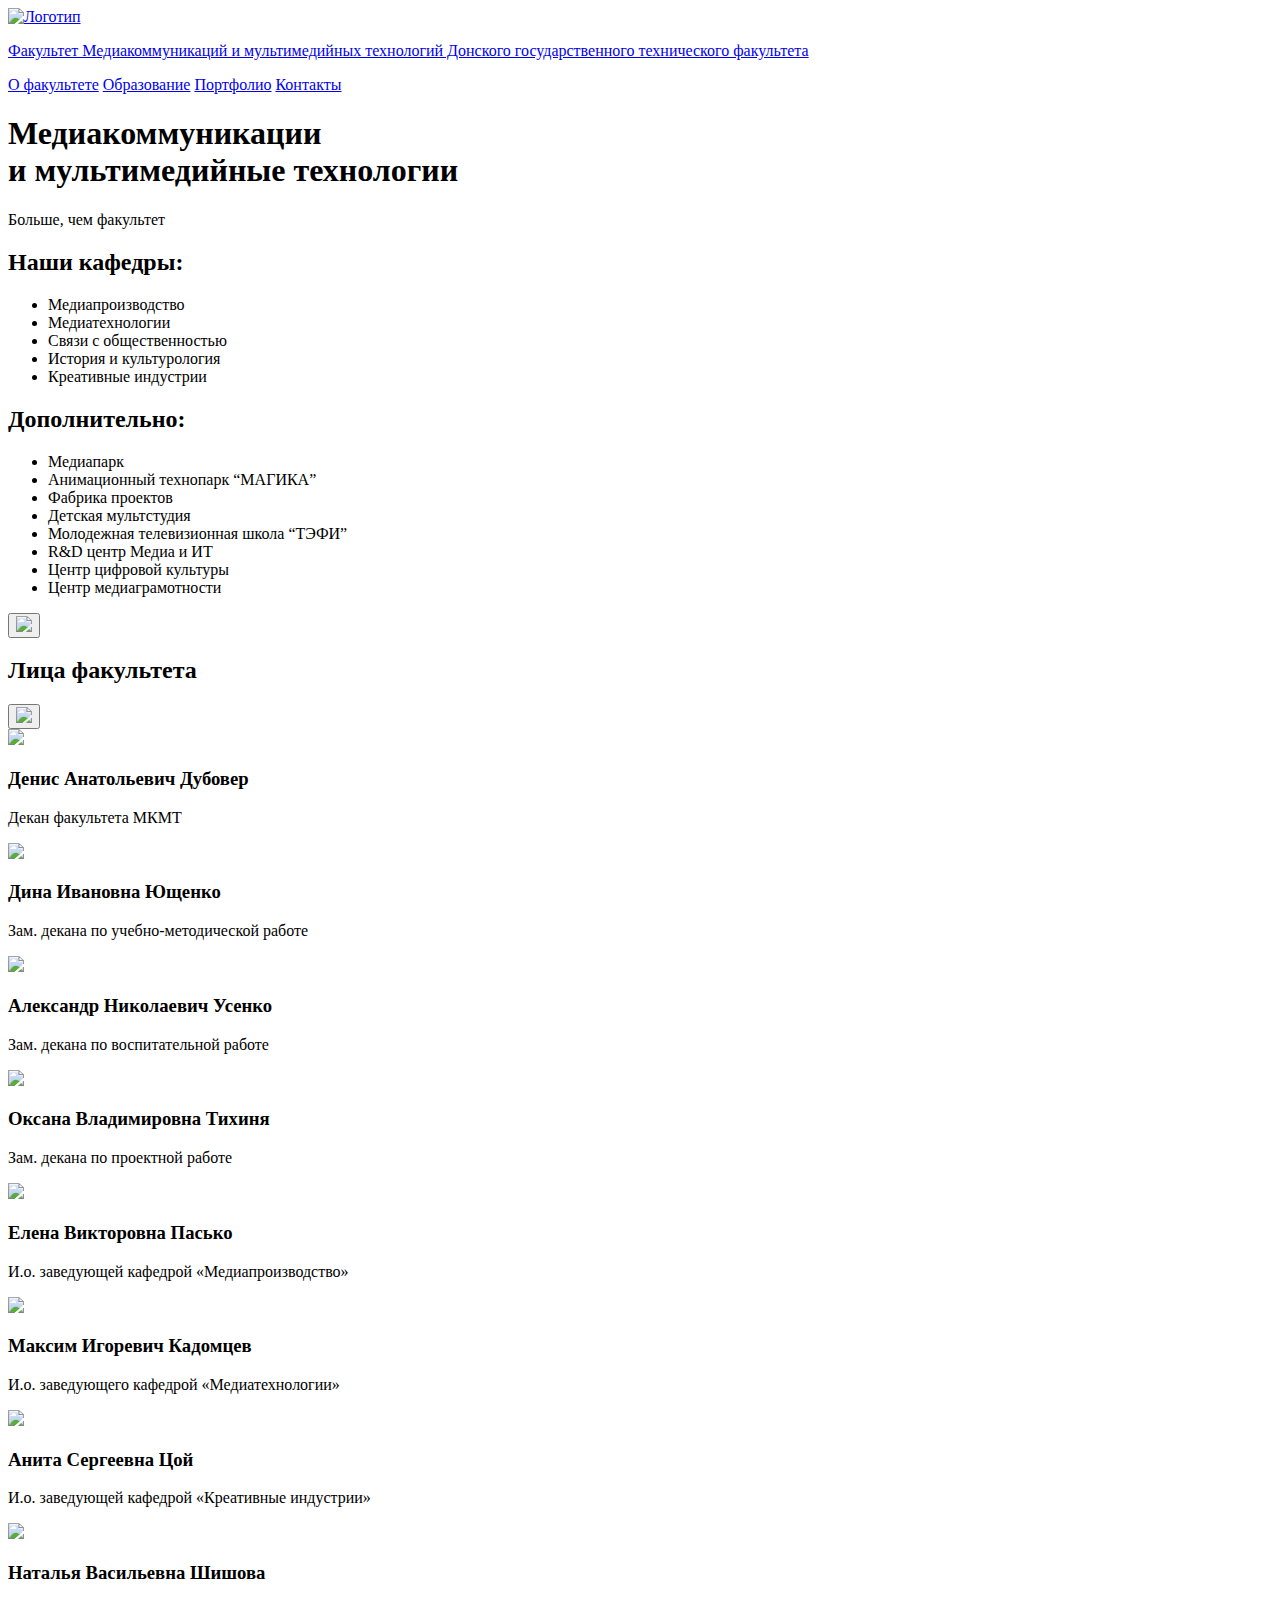
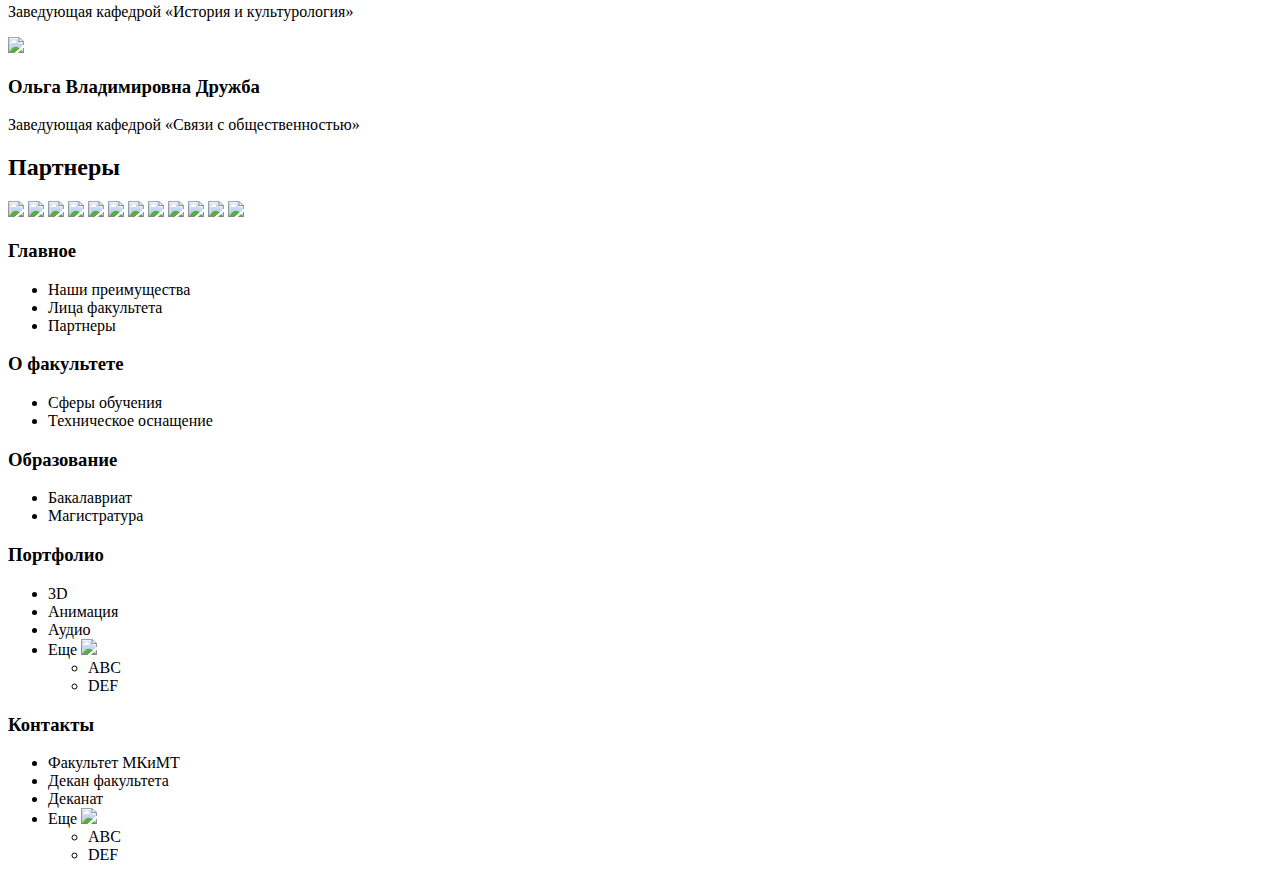
==== index.html @ a0d4c63a "Add files via upload" ====
<!DOCTYPE html>
<html lang="ru">

<head>
    <meta charset="UTF-8">
    <meta http-equiv="X-UA-Compatible" content="IE=edge">
    <meta name="viewport" content="width=device-width, initial-scale=1.0">
    <link rel="stylesheet" type="text/css" href="http://cdn.jsdelivr.net/npm/slick-carousel@1.8.1/slick/slick.css" />
    <link rel="stylesheet" href="./styles/styles.css" />
    <title>МКиМТ ДГТУ</title>
</head>

<body>
    <div class="wrapper">
        <header class="header">
            <div class="header_container">
                <a href="index.html">
                    <div class="header_name_and_logo">
                        <img class="logotype" src="./styles/images/Vector.svg" alt="Логотип" />
                        <p class="nameFaculty">Факультет Медиакоммуникаций
                            и мультимедийных технологий
                            Донского государственного
                            технического факультета
                        </p>
                    </div>
                </a>
                <div class="burger-menu">
                    <a href="" class="burger-menu_button">
                        <spun class="burger-menu_lines"></spun>
                    </a>
                    <nav class="burger-menu_nav">
                        <a href="faculty.html" class="burger-menu_link">О факультете</a>
                        <a href="#" class="burger-menu_link">Образование</a>
                        <a href="#" class="burger-menu_link">Портфолио</a>
                        <a href="contacts.html" class="burger-menu_link">Контакты</a>
                    </nav>
                    <div class="burger-menu_overlay"></div>
                </div>
            </div>
        </header>
        <div class="main">
            <div class="bigPresentation">
                <h1 class="bigPresentation_title _anim-items _anim-no_hide">Медиакоммуникации<br>
                    и мультимедийные технологии</h1>
                <p class="bigPresentation_smallText _anim-items _anim-no_hide">Больше, чем факультет</p>
            </div>
            <div class="main_blocks">
                <div class="main_block_one">
                    <h2 class="one_caption">Наши кафедры:</h2>
                    <div class="one_item">
                        <ul class="one_item_list">
                            <li>Медиапроизводство</li>
                            <li>Медиатехнологии</li>
                            <li>Связи с общественностью</li>
                            <li>История и культурология</li>
                            <li>Креативные индустрии</li>
                        </ul>
                    </div>
                </div>
                <div class="main_block_two">
                    <h2 class="two_caption">Дополнительно:</h2>
                    <div class="two_item">
                        <ul class="two_item_list">
                            <li>Медиапарк</li>
                            <li>Анимационный технопарк “МАГИКА”</li>
                            <li>Фабрика проектов</li>
                            <li>Детская мультстудия</li>
                            <li>Молодежная телевизионная школа “ТЭФИ”</li>
                            <li>R&D центр Медиа и ИТ</li>
                            <li>Центр цифровой культуры</li>
                            <li>Центр медиаграмотности</li>
                        </ul>
                    </div>
                </div>
            </div>
            <div class="carousel">
                <div class="carousel_preview">
                    <button class="carousel_left_btn"><img src="./styles/images/leftBTN.svg" /></button>
                    <h2 class="carousel_faces">Лица факультета</h2>
                    <button class="carousel_right_btn"><img src="./styles/images/rightBTN.svg" /></button>
                </div>
                <div class="slider">
                    <div class="slider_line">
                        <div class="card">
                            <img class="card_photo" src="./styles/images/mainPage/SampleUserIcon.png" />
                            <h3 class="card_name">Денис Анатольевич Дубовер</h3>
                            <p class="card_position">Декан факультета МКМТ</p>
                        </div>
                        <div class="card">
                            <img class="card_photo" src="./styles/images/mainPage/SampleUserIcon.png" />
                            <h3 class="card_name">Дина Ивановна Ющенко</h3>
                            <p class="card_position">Зам. декана по учебно-методической работе</p>
                        </div>
                        <div class="card">
                            <img class="card_photo" src="./styles/images/mainPage/SampleUserIcon.png" />
                            <h3 class="card_name">Александр Николаевич Усенко</h3>
                            <p class="card_position">Зам. декана по воспитательной работе </p>
                        </div>
                        <div class="card">
                            <img class="card_photo" src="./styles/images/mainPage/SampleUserIcon.png" />
                            <h3 class="card_name">Оксана Владимировна Тихиня</h3>
                            <p class="card_position">Зам. декана по проектной работе </p>
                        </div>
                        <div class="card">
                            <img class="card_photo" src="./styles/images/mainPage/SampleUserIcon.png" />
                            <h3 class="card_name">Елена Викторовна Пасько</h3>
                            <p class="card_position">И.о. заведующей кафедрой «Медиапроизводство»</p>
                        </div>
                        <div class="card">
                            <img class="card_photo" src="./styles/images/mainPage/SampleUserIcon.png" />
                            <h3 class="card_name">Максим Игоревич Кадомцев</h3>
                            <p class="card_position">И.о. заведующего кафедрой «Медиатехнологии»</p>
                        </div>
                        <div class="card">
                            <img class="card_photo" src="./styles/images/mainPage/SampleUserIcon.png" />
                            <h3 class="card_name">Анита Сергеевна Цой</h3>
                            <p class="card_position">И.о. заведующей кафедрой «Креативные индустрии»</p>
                        </div>
                        <div class="card">
                            <img class="card_photo" src="./styles/images/mainPage/SampleUserIcon.png" />
                            <h3 class="card_name">Наталья Васильевна Шишова</h3>
                            <p class="card_position">Заведующая кафедрой «История и культурология»</p>
                        </div>
                        <div class="card">
                            <img class="card_photo" src="./styles/images/mainPage/SampleUserIcon.png" />
                            <h3 class="card_name">Ольга Владимировна Дружба</h3>
                            <p class="card_position">Заведующая кафедрой «Связи с общественностью»</p>
                        </div>
                    </div>
                </div>
            </div>
            <h2 class="partners_title">Партнеры</h2>
            <div class="partners">
                <div class="partners_line">
                    <img class="partner_logo" src="./styles/images/partners/EuroMedia.png" />
                    <img class="partner_logo" src="./styles/images/partners/full-hp.png" />
                    <img class="partner_logo" src="./styles/images/partners/zuzex.png" />
                    <img class="partner_logo" src="./styles/images/partners/вшэ.png" />
                    <img class="partner_logo" src="./styles/images/partners/изд феникс.png" />
                    <img class="partner_logo" src="./styles/images/partners/газпром медиа.png" />
                    <img class="partner_logo" src="./styles/images/partners/Минкульт.png" />
                    <img class="partner_logo" src="./styles/images/partners/МинЦифрыЛого.png" />
                    <img class="partner_logo" src="./styles/images/partners/российская газета.png" />
                    <img class="partner_logo" src="./styles/images/partners/союзмультфильм.png" />
                    <img class="partner_logo" src="./styles/images/partners/филармония.png" />
                    <img class="partner_logo" src="./styles/images/partners/южныйрегионмедиа.png" />
                </div>
            </div>
            <footer class="footer">
                <div class="footer_main">
                    <h3 class="footer_header">Главное</h3>
                    <ul class="footer_main_sub">
                        <li><a>Наши преимущества</a></li>
                        <li><a>Лица факультета</a></li>
                        <li><a>Партнеры</a></li>
                    </ul>
                </div>
                <div class="footer_faculty">
                    <h3 class="footer_header">О факультете</h3>
                    <ul class="footer_faculty_sub">
                        <li><a>Сферы обучения</a></li>
                        <li><a>Техническое оснащение</a></li>
                    </ul>
                </div>
                <div class="footer_education">
                    <h3 class="footer_header">Образование</h3>
                    <ul class="footer_education_sub">
                        <li><a>Бакалавриат</a></li>
                        <li><a>Магистратура</a></li>
                    </ul>
                </div>
                <div class="footer_portfolio">
                    <h3 class="footer_header">Портфолио</h3>
                    <ul class="footer_portfolio_sub">
                        <li><a>3D</a></li>
                        <li><a>Анимация</a></li>
                        <li><a>Аудио</a></li>
                        <li class="footer_sub_more">Еще <img src="./styles/images/more_button.svg" />
                            <ul class="sub_more_more">
                                <li><a>ABC</a></li>
                                <li><a>DEF</a></li>
                            </ul>
                        </li>
                    </ul>
                </div>
                <div class="footer_contacts">
                    <h3 class="footer_header">Контакты</h3>
                    <ul class="footer_contacts_sub">
                        <li><a>Факультет МКиМТ</a></li>
                        <li><a>Декан факультета</a></li>
                        <li><a>Деканат</a></li>
                        <li class="footer_sub_more">Еще <img src="./styles/images/more_button.svg" />
                            <ul class="sub_more_more">
                                <li><a>ABC</a></li>
                                <li><a>DEF</a></li>
                            </ul>
                        </li>
                    </ul>
                </div>
            </footer>
        </div>
    </div>

    <script src="https://ajax.googleapis.com/ajax/libs/jquery/2.2.0/jquery.min.js"></script>
    <script type="text/javascript" src="http://cdn.jsdelivr.net/npm/slick-carousel@1.8.1/slick/slick.min.js"></script>
    <script src="/scripts/script.js"></script>
</body>

</html>
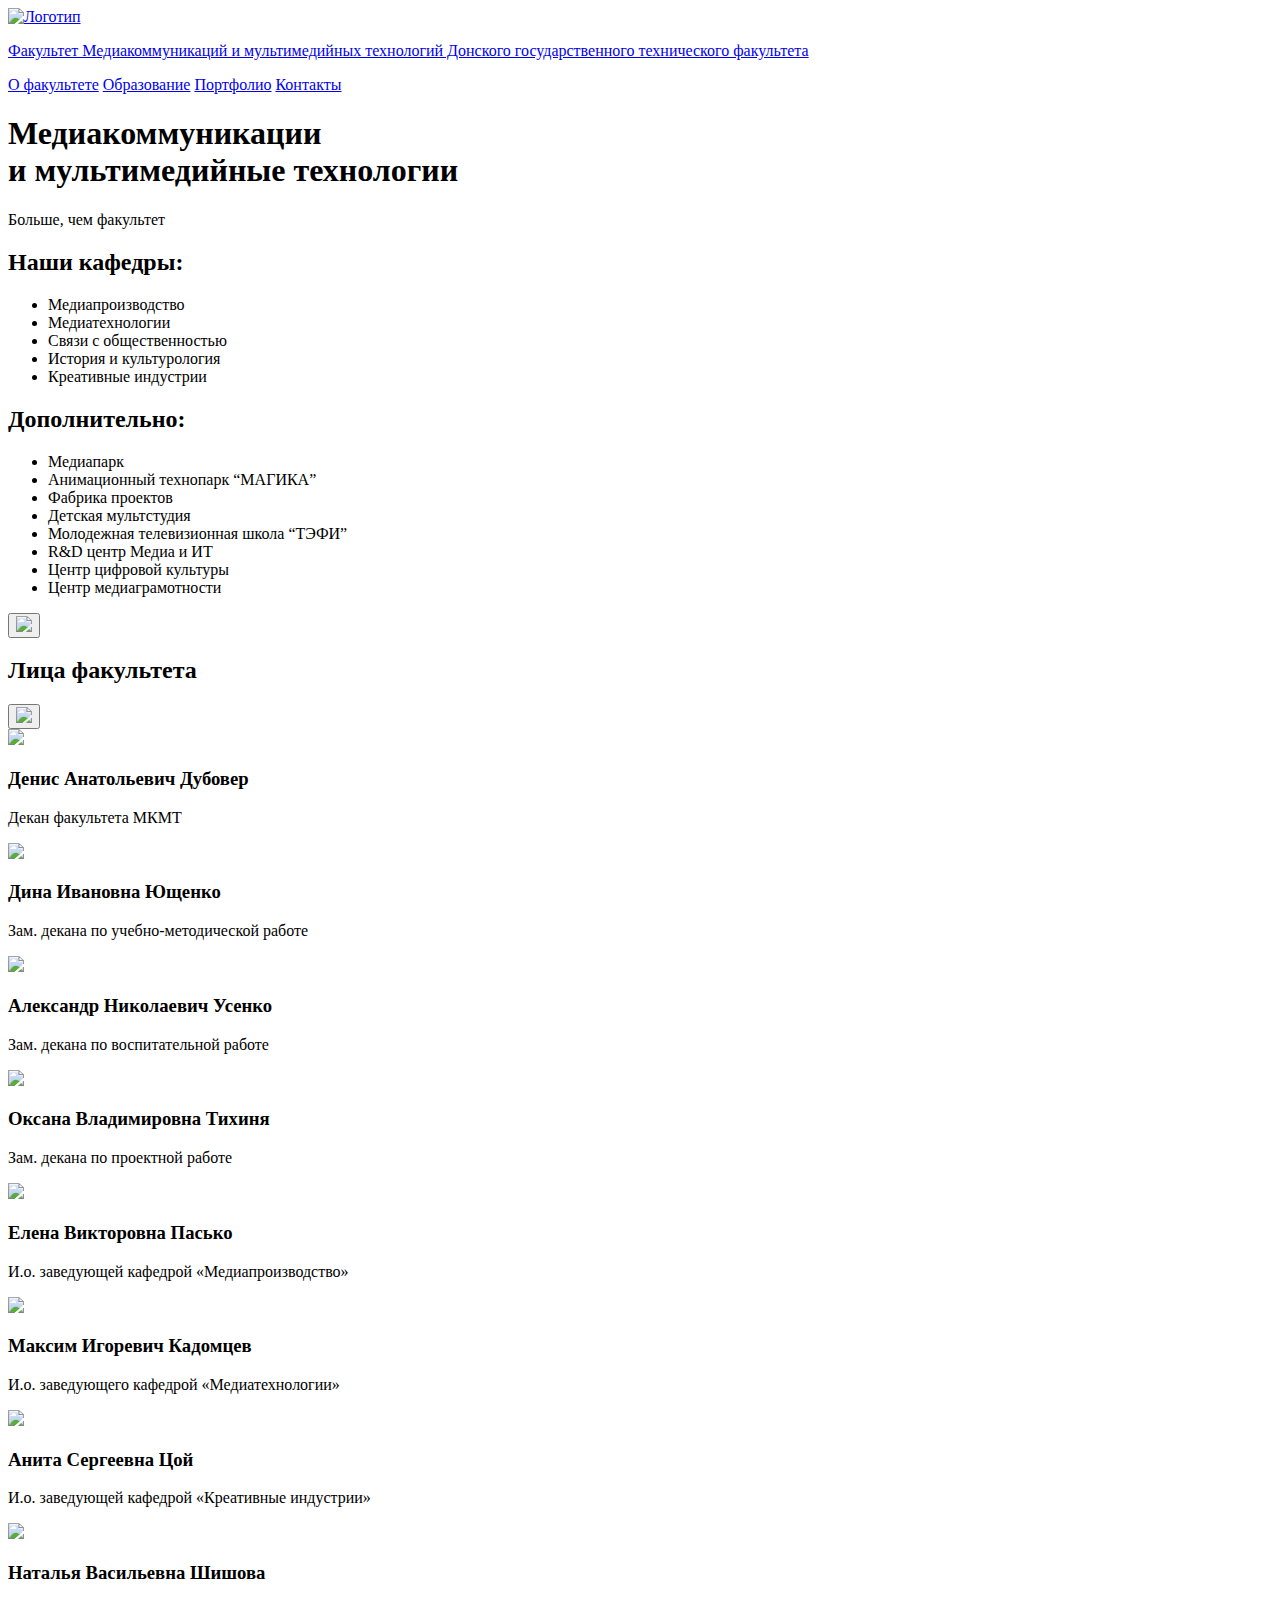
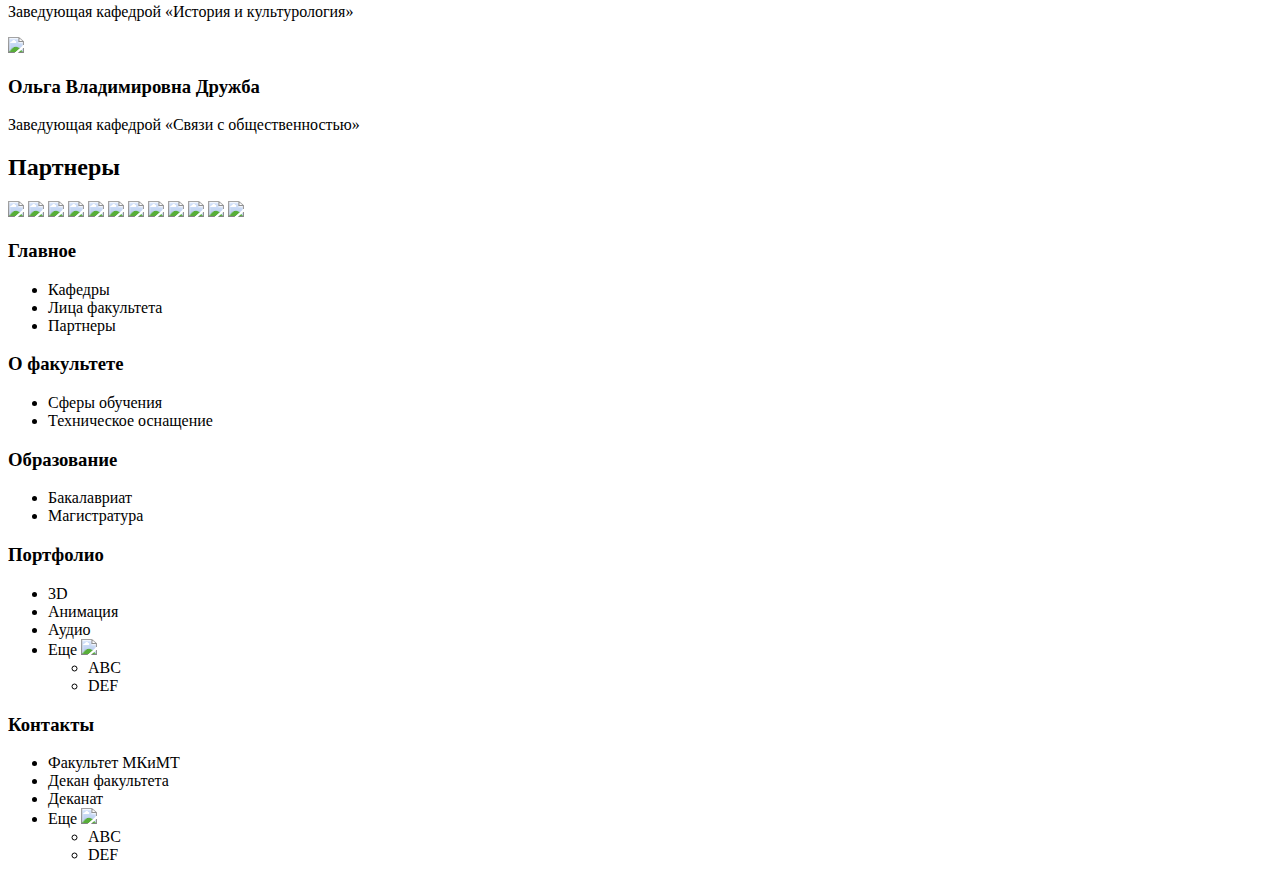
==== commit 62625225: "Add files via upload" ====
--- a/index.html
+++ b/index.html
@@ -150,7 +150,7 @@
                 <div class="footer_main">
                     <h3 class="footer_header">Главное</h3>
                     <ul class="footer_main_sub">
-                        <li><a>Наши преимущества</a></li>
+                        <li><a>Кафедры</a></li>
                         <li><a>Лица факультета</a></li>
                         <li><a>Партнеры</a></li>
                     </ul>
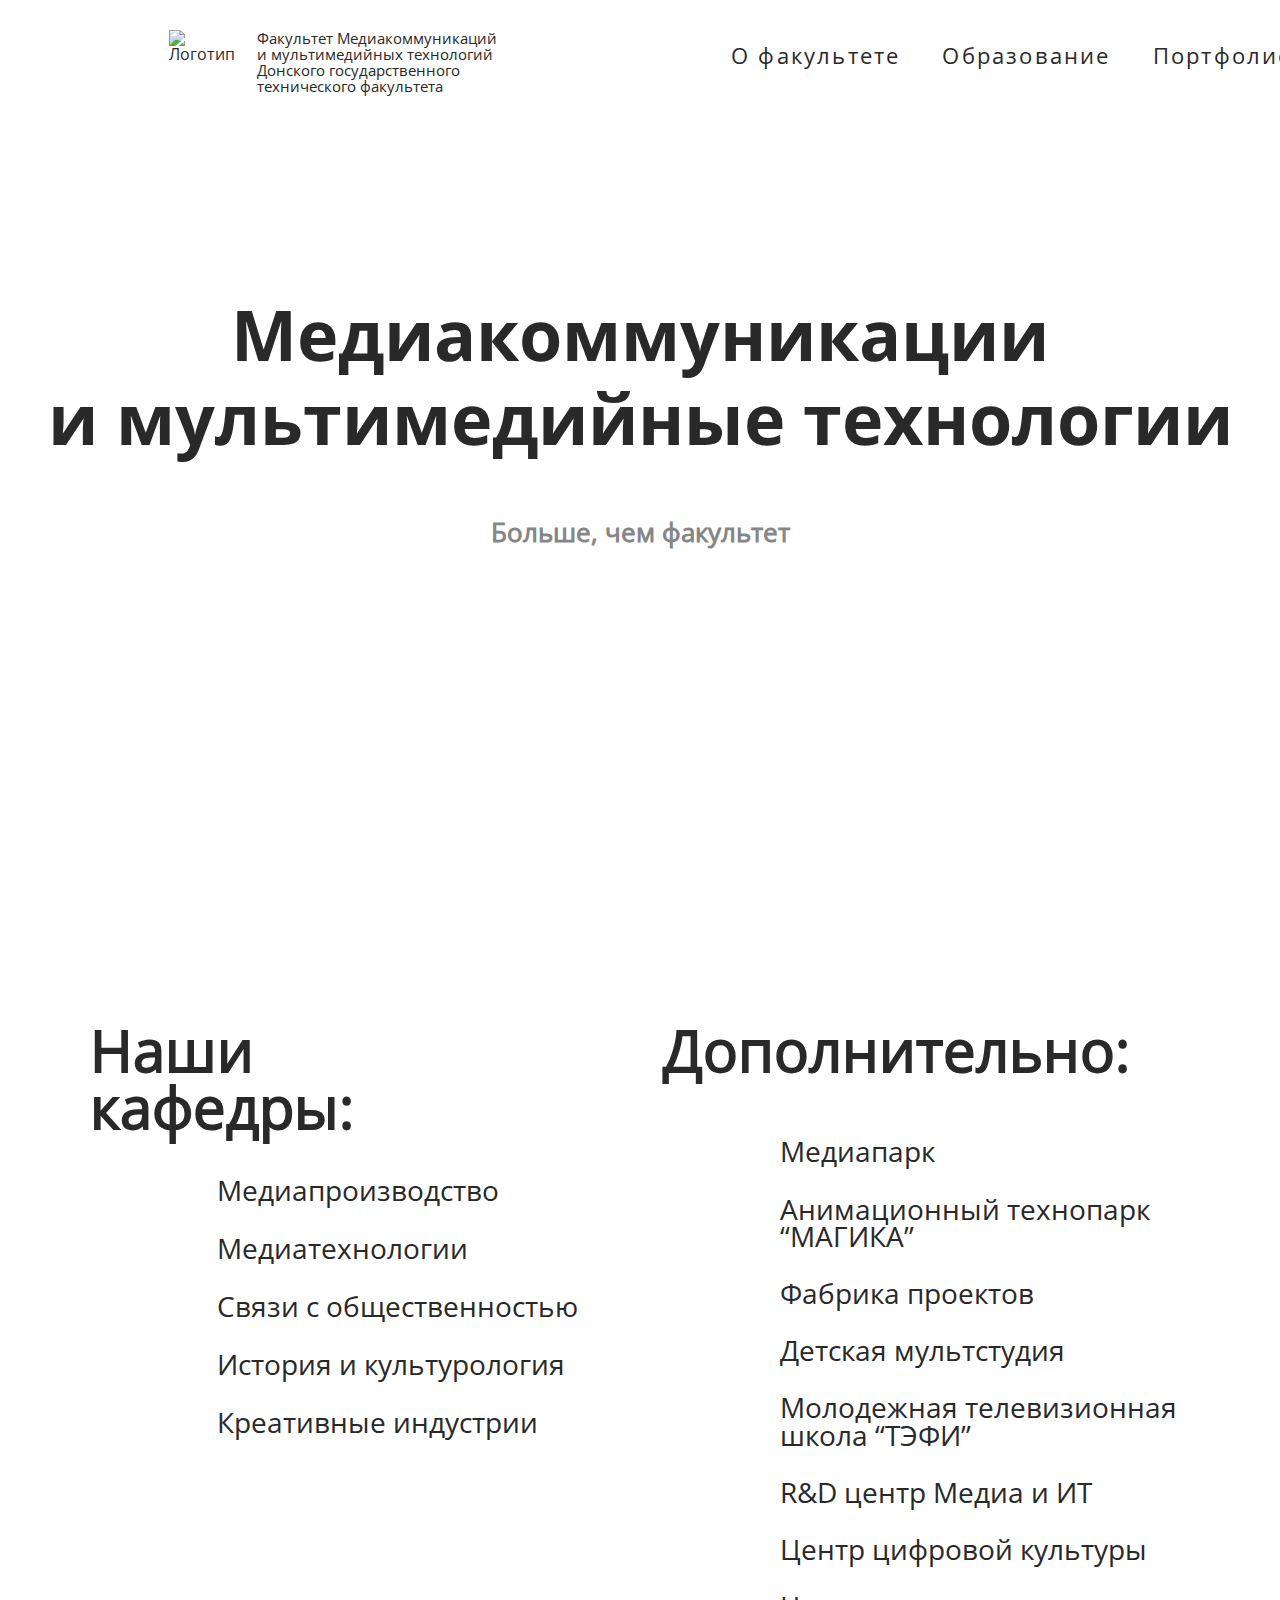
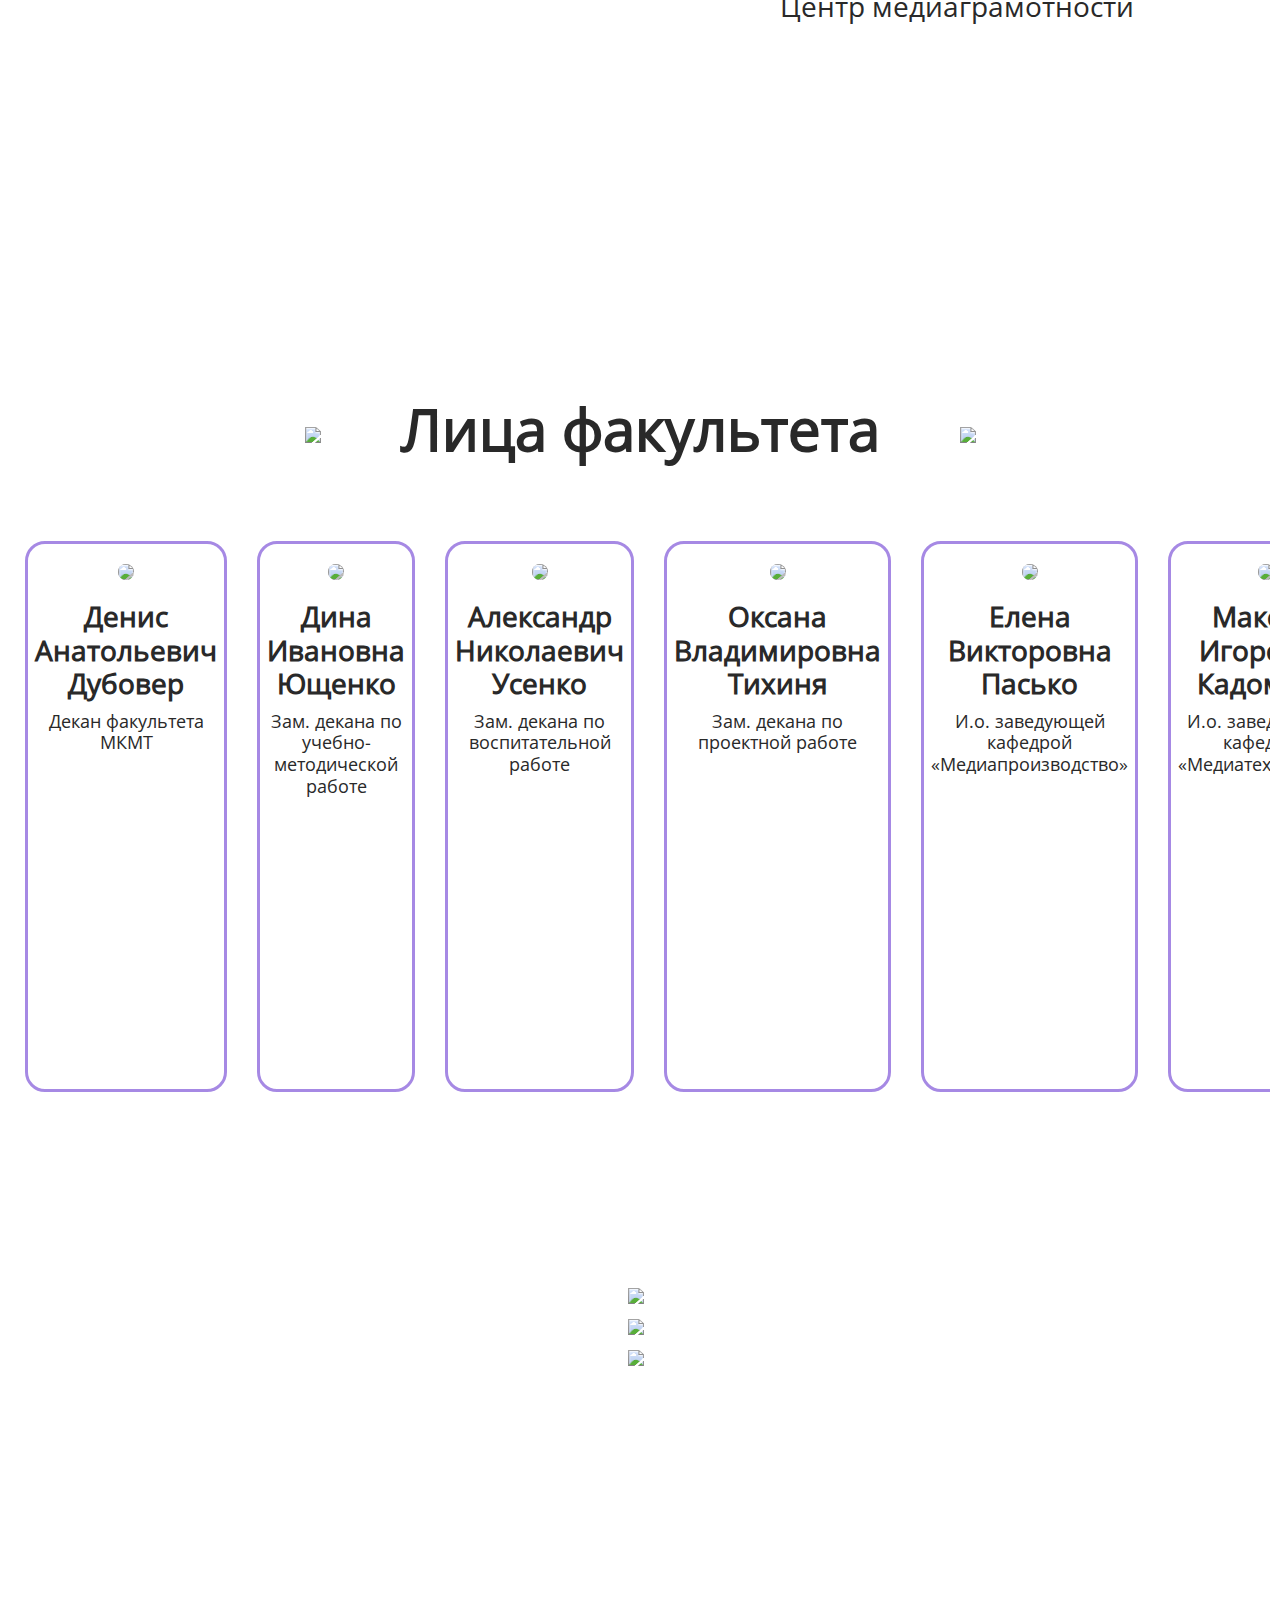
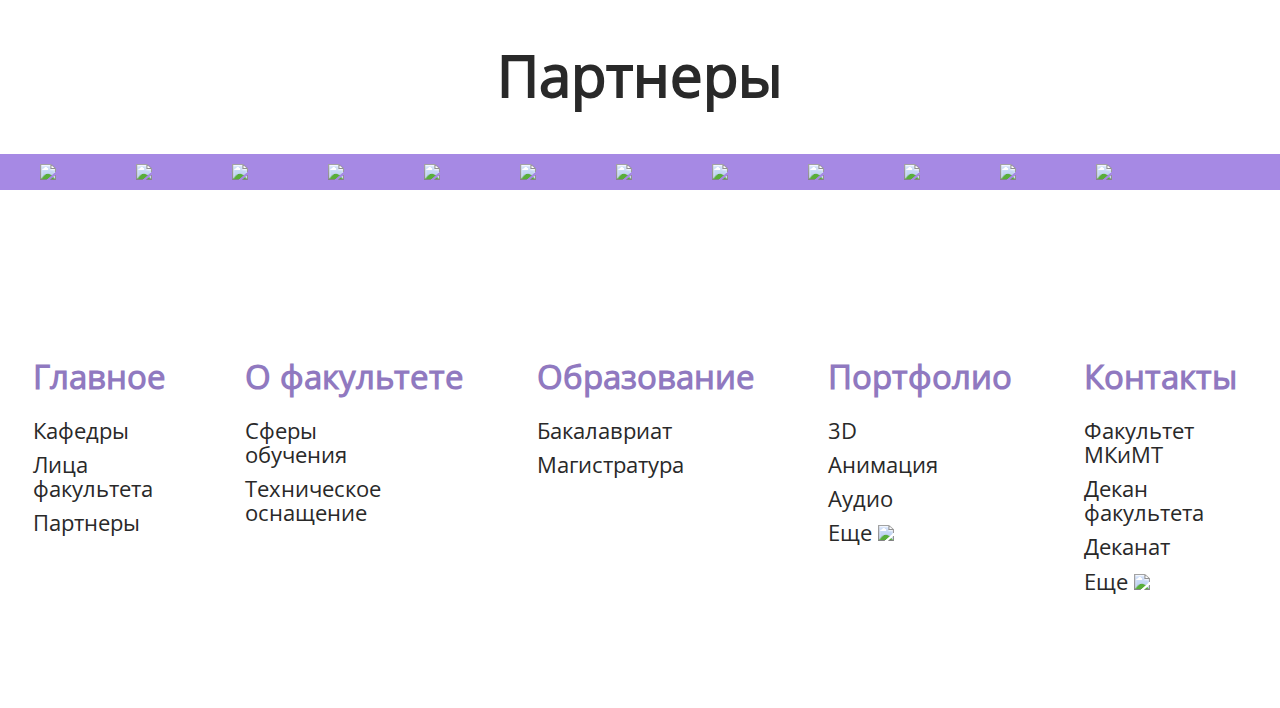
==== commit ec8d3402: "modal" ====
--- a/index.html
+++ b/index.html
@@ -6,6 +6,7 @@
     <meta http-equiv="X-UA-Compatible" content="IE=edge">
     <meta name="viewport" content="width=device-width, initial-scale=1.0">
     <link rel="stylesheet" type="text/css" href="http://cdn.jsdelivr.net/npm/slick-carousel@1.8.1/slick/slick.css" />
+    <link href="https://cdn.jsdelivr.net/npm/bootstrap@5.3.0-alpha1/dist/css/bootstrap.min.css" rel="stylesheet" integrity="sha384-GLhlTQ8iRABdZLl6O3oVMWSktQOp6b7In1Zl3/Jr59b6EGGoI1aFkw7cmDA6j6gD" crossorigin="anonymous">
     <link rel="stylesheet" href="./styles/styles.css" />
     <title>МКиМТ ДГТУ</title>
 </head>
@@ -65,7 +66,7 @@
                             <li>Анимационный технопарк “МАГИКА”</li>
                             <li>Фабрика проектов</li>
                             <li>Детская мультстудия</li>
-                            <li>Молодежная телевизионная школа “ТЭФИ”</li>
+                            <li class="two_item_list_too_long">Молодежная телевизионная школа “ТЭФИ”</li>
                             <li>R&D центр Медиа и ИТ</li>
                             <li>Центр цифровой культуры</li>
                             <li>Центр медиаграмотности</li>
@@ -73,60 +74,85 @@
                     </div>
                 </div>
             </div>
-            <div class="carousel">
-                <div class="carousel_preview">
-                    <button class="carousel_left_btn"><img src="./styles/images/leftBTN.svg" /></button>
-                    <h2 class="carousel_faces">Лица факультета</h2>
-                    <button class="carousel_right_btn"><img src="./styles/images/rightBTN.svg" /></button>
-                </div>
-                <div class="slider">
-                    <div class="slider_line">
-                        <div class="card">
-                            <img class="card_photo" src="./styles/images/mainPage/SampleUserIcon.png" />
-                            <h3 class="card_name">Денис Анатольевич Дубовер</h3>
-                            <p class="card_position">Декан факультета МКМТ</p>
+            <div class="carousel_preview">
+                <button class="carousel_left_btn arw-left arw"><img src="./styles/images/leftBTN.svg" /></button>
+                <h2 class="carousel_faces">Лица факультета</h2>
+                <button class="carousel_right_btn arw-right arw"><img src="./styles/images/rightBTN.svg" /></button>
+            </div>
+            <!-- <div class="crsl" style="display: flex;"> -->
+            <div class="slider">
+                <div class="slider_line crsl">
+                    <div class="card" data-bs-toggle="modal" data-bs-target="#contactInfoPopup" data-bs-name="Денис Анатольевич Дубовер" data-bs-room="Аудитория 2-807" data-bs-email="ddubover@donstu.ru" data-bs-phone="+7(863)273-87-95">
+                        <img class="card_photo" src="./styles/images/mainPage/SampleUserIcon.png" />
+                        <h3 class="card_name">Денис Анатольевич Дубовер</h3>
+                        <p class="card_position">Декан факультета МКМТ</p>
+                    </div>
+                    <div class="card" data-bs-toggle="modal" data-bs-target="#contactInfoPopup" data-bs-name="Дина Ивановна Ющенко" data-bs-room="Аудитория" data-bs-email="-" data-bs-phone="-">
+                        <img class="card_photo" src="./styles/images/mainPage/SampleUserIcon.png" />
+                        <h3 class="card_name">Дина Ивановна Ющенко</h3>
+                        <p class="card_position">Зам. декана по учебно-методической работе</p>
+                    </div>
+                    <div class="card" data-bs-toggle="modal" data-bs-target="#contactInfoPopup" data-bs-name="Александр Николаевич Усенко" data-bs-room="Аудитория" data-bs-email="-" data-bs-phone="-">
+                        <img class="card_photo" src="./styles/images/mainPage/SampleUserIcon.png" />
+                        <h3 class="card_name">Александр Николаевич Усенко</h3>
+                        <p class="card_position">Зам. декана по воспитательной работе </p>
+                    </div>
+                    <div class="card" data-bs-toggle="modal" data-bs-target="#contactInfoPopup" data-bs-name="Оксана Владимировна Тихиня" data-bs-room="Аудитория" data-bs-email="-" data-bs-phone="-">
+                        <img class="card_photo" src="./styles/images/mainPage/SampleUserIcon.png" />
+                        <h3 class="card_name">Оксана Владимировна Тихиня</h3>
+                        <p class="card_position">Зам. декана по проектной работе </p>
+                    </div>
+                    <div class="card" data-bs-toggle="modal" data-bs-target="#contactInfoPopup" data-bs-name="Елена Викторовна Пасько" data-bs-room="Аудитория" data-bs-email="-" data-bs-phone="-">
+                        <img class="card_photo" src="./styles/images/mainPage/SampleUserIcon.png" />
+                        <h3 class="card_name">Елена Викторовна Пасько</h3>
+                        <p class="card_position">И.о. заведующей кафедрой «Медиапроизводство»</p>
+                    </div>
+                    <div class="card" data-bs-toggle="modal" data-bs-target="#contactInfoPopup" data-bs-name="Максим Игоревич Кадомцев" data-bs-room="Аудитория" data-bs-email="-" data-bs-phone="-">
+                        <img class="card_photo" src="./styles/images/mainPage/SampleUserIcon.png" />
+                        <h3 class="card_name">Максим Игоревич Кадомцев</h3>
+                        <p class="card_position">И.о. заведующего кафедрой «Медиатехнологии»</p>
+                    </div>
+                    <div class="card" data-bs-toggle="modal" data-bs-target="#contactInfoPopup" data-bs-name="Анита Сергеевна Цой" data-bs-room="Аудитория" data-bs-email="-" data-bs-phone="-">
+                        <img class="card_photo" src="./styles/images/mainPage/SampleUserIcon.png" />
+                        <h3 class="card_name">Анита Сергеевна Цой</h3>
+                        <p class="card_position">И.о. заведующей кафедрой «Креативные индустрии»</p>
+                    </div>
+                    <div class="card" data-bs-toggle="modal" data-bs-target="#contactInfoPopup" data-bs-name="Наталья Васильевна Шишова" data-bs-room="Аудитория" data-bs-email="-" data-bs-phone="-">
+                        <img class="card_photo" src="./styles/images/mainPage/SampleUserIcon.png" />
+                        <h3 class="card_name">Наталья Васильевна Шишова</h3>
+                        <p class="card_position">Заведующая кафедрой «История и культурология»</p>
+                    </div>
+                    <div class="card" data-bs-toggle="modal" data-bs-target="#contactInfoPopup" data-bs-name="Ольга Владимировна Дружба" data-bs-room="Аудитория" data-bs-email="-" data-bs-phone="-">
+                        <img class="card_photo" src="./styles/images/mainPage/SampleUserIcon.png" />
+                        <h3 class="card_name">Ольга Владимировна Дружба</h3>
+                        <p class="card_position">Заведующая кафедрой «Связи с общественностью»</p>
+                    </div>
+                </div>
+            </div>
+            <div class="modal" id="contactInfoPopup" tabindex="-1" aria-labelledby="contactInfoPopupLabel" aria-hidden="true">
+                <div class="modal-dialog modal-dialog-centered">
+                <div class="modal-content">
+                    <div class="modal-header">
+                        <h1 class="modal-title fs-5" id="contactInfoPopupLabel"></h1>
+                        <button type="button" class="btn-close" data-bs-dismiss="modal" aria-label="Close"></button>
+                    </div>
+                    <div class="modal-body">
+                        <div class="cont_element">
+                            <img class="cont_icon" src="./styles/images/contactsPage/локация.svg">
+                            <a class="personInfoLink"id="contactInfoPopupRoom" href=""></a>
                         </div>
-                        <div class="card">
-                            <img class="card_photo" src="./styles/images/mainPage/SampleUserIcon.png" />
-                            <h3 class="card_name">Дина Ивановна Ющенко</h3>
-                            <p class="card_position">Зам. декана по учебно-методической работе</p>
+                        <div class="cont_element">
+                            <img class="cont_icon" src="./styles/images/contactsPage/email.svg">
+                            <a class="personInfoLink" id="contactInfoPopupEmail" href="mailto:ddubover@donstu.ru"></a>
                         </div>
-                        <div class="card">
-                            <img class="card_photo" src="./styles/images/mainPage/SampleUserIcon.png" />
-                            <h3 class="card_name">Александр Николаевич Усенко</h3>
-                            <p class="card_position">Зам. декана по воспитательной работе </p>
+                        <div class="cont_element">
+                            <img class="cont_icon" src="./styles/images/contactsPage/телефон.svg">
+                            <a class="personInfoLink" id="contactInfoPopupPhone"href="tel:+78632738795" ></a>
                         </div>
-                        <div class="card">
-                            <img class="card_photo" src="./styles/images/mainPage/SampleUserIcon.png" />
-                            <h3 class="card_name">Оксана Владимировна Тихиня</h3>
-                            <p class="card_position">Зам. декана по проектной работе </p>
-                        </div>
-                        <div class="card">
-                            <img class="card_photo" src="./styles/images/mainPage/SampleUserIcon.png" />
-                            <h3 class="card_name">Елена Викторовна Пасько</h3>
-                            <p class="card_position">И.о. заведующей кафедрой «Медиапроизводство»</p>
-                        </div>
-                        <div class="card">
-                            <img class="card_photo" src="./styles/images/mainPage/SampleUserIcon.png" />
-                            <h3 class="card_name">Максим Игоревич Кадомцев</h3>
-                            <p class="card_position">И.о. заведующего кафедрой «Медиатехнологии»</p>
-                        </div>
-                        <div class="card">
-                            <img class="card_photo" src="./styles/images/mainPage/SampleUserIcon.png" />
-                            <h3 class="card_name">Анита Сергеевна Цой</h3>
-                            <p class="card_position">И.о. заведующей кафедрой «Креативные индустрии»</p>
-                        </div>
-                        <div class="card">
-                            <img class="card_photo" src="./styles/images/mainPage/SampleUserIcon.png" />
-                            <h3 class="card_name">Наталья Васильевна Шишова</h3>
-                            <p class="card_position">Заведующая кафедрой «История и культурология»</p>
-                        </div>
-                        <div class="card">
-                            <img class="card_photo" src="./styles/images/mainPage/SampleUserIcon.png" />
-                            <h3 class="card_name">Ольга Владимировна Дружба</h3>
-                            <p class="card_position">Заведующая кафедрой «Связи с общественностью»</p>
-                        </div>
-                    </div>
+                        
+                        
+                    </div>
+                </div>
                 </div>
             </div>
             <h2 class="partners_title">Партнеры</h2>
@@ -203,7 +229,8 @@
 
     <script src="https://ajax.googleapis.com/ajax/libs/jquery/2.2.0/jquery.min.js"></script>
     <script type="text/javascript" src="http://cdn.jsdelivr.net/npm/slick-carousel@1.8.1/slick/slick.min.js"></script>
-    <script src="/scripts/script.js"></script>
+    <script src="https://cdn.jsdelivr.net/npm/bootstrap@5.3.0-alpha1/dist/js/bootstrap.bundle.min.js" integrity="sha384-w76AqPfDkMBDXo30jS1Sgez6pr3x5MlQ1ZAGC+nuZB+EYdgRZgiwxhTBTkF7CXvN" crossorigin="anonymous"></script>
+    <script src="./scripts/script.js"></script>
 </body>
 
-</html>+</html>
--- a/styles/styles.css
+++ b/styles/styles.css
@@ -0,0 +1,1190 @@
+/*Обнуление стилей*/
+*,
+*::before,
+*::after {
+    margin: 0;
+    padding: 0;
+    border: 0;
+    box-sizing: 0;
+    list-style: none;
+}
+
+a {
+    text-decoration: none;
+    color: #292929;
+}
+
+html,
+body {
+    height: 100%;
+    line-height: 1;
+    font-family: "OpenSans";
+    color: #292929;
+}
+
+.wrapper {
+    min-height: 100%;
+    background-image: url("./images/fon.svg");
+}
+.modal-body{
+    display: flex;
+    flex-direction: column;
+    gap: 15px;
+    justify-content: center;
+}
+.header {
+    top: 0;
+    left: 0;
+    width: 100%;
+}
+.personInfoLink{
+    text-align: center;
+    font-weight: 500;
+}
+
+.burger-menu {
+    display: flex;
+    flex-wrap: wrap;
+    align-content: center;
+}
+.modal-title{
+    text-align: center;
+    font-weight: 700;
+    padding-left: 20%;
+}
+.cont_icon{
+    width: 17px;
+    margin-right: 7px;
+}
+.cont_element{
+    display: flex;
+    justify-content: center;
+}
+/*Стилизация*/
+.header_container {
+    display: flex;
+}
+
+.header_name_and_logo {
+    display: flex;
+}
+
+.bigPresentation_title {
+    transform: translate(0px, 130%);
+    opacity: 0;
+    transition: all 1s ease 0s;
+
+    font-family: "OpenSansBold";
+    text-align: center;
+}
+
+.bigPresentation_title._active {
+    transform: translate(0px, 0px);
+    opacity: 1;
+}
+
+.bigPresentation_smallText {
+    transform: translate(0px, 130%);
+    opacity: 0;
+    transition: all 1s ease 0s;
+
+    color: #868686;
+    text-align: center;
+}
+
+.card_photo{
+    margin: 15px auto;
+}
+
+.bigPresentation_smallText._active {
+    transform: translate(0px, 0px);
+    opacity: 1;
+    transition: all 1s ease 0.5s;
+}
+
+.one_item_list li {
+    list-style-image: url("./images/listTriangle.svg");
+}
+
+.two_item_list li {
+    list-style-image: url("./images/listTriangle.svg");
+}
+
+.carousel_preview {
+    display: flex;
+    justify-content: center;
+}
+
+.carousel_left_btn,
+.carousel_right_btn {
+    background-color: #fff;
+}
+
+.card {
+    background-color: #fff;
+    min-height: 360px;
+}
+
+.slider {
+    overflow: hidden;
+}
+
+.slider_line {
+    display: flex;
+    transition: all ease 1s;
+}
+
+.partners {
+    background-color: #A689E4;
+}
+
+.partners_line {
+    display: flex;
+    overflow: hidden;
+}
+
+.footer_header {
+    color: #9079C0;
+}
+
+.sub_more_more {
+    display: none;
+    position: absolute;
+    top: 100%;
+}
+
+.footer_sub_more {
+    position: relative;
+    margin-bottom: 50px;
+}
+
+.sub_more_more {
+    display: none;
+    position: absolute;
+    background-color: #f7d1ff;
+    min-width: 100px;
+    z-index: 1;
+}
+
+.footer_sub_more:hover .sub_more_more {
+    display: block;
+    border-radius: 5px;
+}
+
+.sub_more_more li a {
+    padding-left: 10px;
+    padding-top: 8px;
+}
+
+@media(min-width: 451px) and (max-width: 900px) {
+    .nameFaculty {
+        max-width: 80%;
+        font-size: 16px;
+        line-height: 1.2em;
+    }
+
+    .header_name_and_logo {
+        margin-top: 20px;
+        margin-left: 25px;
+        gap: 15px;
+        align-items: center;
+    }
+
+    .logotype {
+        max-width: 70px;
+    }
+
+    .bigPresentation {
+        min-height: 500px;
+        display: flex;
+        flex-direction: column;
+        margin-top: 150px;
+    }
+
+    .bigPresentation_title {
+        font-size: 45px;
+        margin-bottom: 30px;
+        line-height: 1.4em;
+    }
+
+    .bigPresentation_smallText {
+        font-size: 20px;
+    }
+
+    .main_blocks {
+        display: flex;
+        justify-content: space-evenly;
+    }
+
+    .main_block_one {
+        display: flex;
+        flex-direction: column;
+        background-image: url(./images/mainPage/5.svg);
+        background-size: 70%;
+        background-repeat: no-repeat;
+        gap: 20px;
+    }
+
+    .one_caption {
+        padding-bottom: 20px;
+        font-size: 30px;
+    }
+
+    .one_item {
+        min-height: 200px;
+        margin-left: 70px;
+    }
+
+    .one_item_list li {
+        padding-bottom: 17px;
+    }
+
+    .main_block_two {
+        display: flex;
+        flex-direction: column;
+        background-image: url(./images/mainPage/8.svg);
+        background-size: 75%;
+        background-repeat: no-repeat;
+        gap: 20px;
+    }
+
+    .two_caption {
+        padding-bottom: 20px;
+        font-size: 30px;
+    }
+
+    .two_item {
+        min-height: 200px;
+        margin-left: 70px;
+    }
+
+    .two_item_list li {
+        padding-bottom: 15px;
+        line-height: 1.7rem;
+        max-width: 250px;
+    }
+
+    .carousel_left_btn img,
+    .carousel_right_btn img {
+        max-width: 70%;
+    }
+
+    .carousel_faces {
+        padding-top: 5px;
+        margin-right: 20px;
+        margin-left: 20px;
+        font-size: 30px;
+    }
+
+    .carousel_preview {
+        margin-top: 120px;
+        margin-bottom: 30px;
+    }
+
+    .slider {
+        margin: 0 10px 180px 10px;
+    }
+
+    .card {
+        max-width: 100%;
+        display: flex;
+        flex-direction: column;
+        align-items: center;
+        border: 3px solid #A689E4;
+        border-radius: 9px;
+        margin: 20px;
+        min-height: 433px;
+    }
+
+    .card_photo {
+        max-width: 90%;
+        background-color: #bbbaba;
+        /* margin-top: 15px;
+        margin-bottom: 15px; */
+        border-radius: 8px;
+    }
+
+    .card_name,
+    .card_position {
+        margin: 0 7px 10px 7px;
+        text-align: center;
+    }
+
+    .card_name {
+        font-size: 22px;
+    }
+
+    .card_position {
+        font-size: 15px;
+        color: #292929;
+    }
+
+    .partner_logo {
+        margin: 10px 30px;
+    }
+
+    .partners_title {
+        text-align: center;
+        font-size: 30px;
+        margin: 120px 0 30px 0;
+    }
+
+    .footer {
+        margin-top: 170px;
+        display: flex;
+        flex-wrap: wrap;
+        justify-content: flex-start;
+        gap: 50px;
+        padding: 0 10px;
+    }
+
+    .footer_main_sub,
+    .footer_faculty_sub,
+    .footer_education_sub,
+    .footer_portfolio_sub,
+    .footer_contacts_sub {
+        font-size: 17px;
+        padding: 10px 0 10px 0;
+        max-width: 150px;
+        line-height: 1.1em;
+    }
+
+    .footer_main_sub,
+    .footer_faculty_sub {
+        padding-bottom: 10px 0;
+    }
+
+    .footer_main_sub li,
+    .footer_faculty_sub li,
+    .footer_education_sub li,
+    .footer_portfolio_sub li,
+    .footer_contacts_sub li {
+        padding: 5px 0;
+    }
+
+    .footer_portfolio_sub li button {
+        padding-top: 10px;
+    }
+
+    .footer_header {
+        margin-right: 10px;
+        font-size: 22px;
+    }
+}
+
+@media(max-width: 450px) {
+    .nameFaculty {
+        max-width: 80%;
+        font-size: 12px;
+        text-align: center;
+    }
+
+    .header_name_and_logo {
+        margin-top: 10px;
+        margin-left: 10px;
+        flex-direction: column;
+        align-items: center;
+        gap: 10px;
+    }
+
+    .logotype {
+        max-width: 40px;
+    }
+
+    .bigPresentation {
+        min-height: 300px;
+        display: flex;
+        flex-direction: column;
+        margin-top: 60px;
+    }
+
+    .bigPresentation_title {
+        font-size: 26px;
+        margin-left: 10px;
+        margin-bottom: 18px;
+        line-height: 1.1em;
+    }
+
+    .bigPresentation_smallText {
+        font-size: 15px;
+    }
+
+    .main_block_one {
+        display: flex;
+        flex-direction: column;
+        align-items: center;
+        background-image: url(./images/mainPage/5.svg);
+        background-size: 40%;
+        background-repeat: no-repeat;
+        gap: 20px;
+        margin-bottom: 50px;
+    }
+
+    .one_caption {
+        padding-top: 20px;
+        margin-right: 80px;
+    }
+
+    .one_item {
+        min-height: 200px;
+    }
+
+    .one_item_list li {
+        padding-bottom: 15px;
+    }
+
+    .main_block_two {
+        display: flex;
+        flex-direction: column;
+        align-items: center;
+        background-image: url(./images/mainPage/8.svg);
+        background-size: 60%;
+        background-repeat: no-repeat;
+        gap: 20px;
+        margin-bottom: 50px;
+    }
+
+    .two_caption {
+        padding-top: 20px;
+        margin-right: 80px;
+    }
+
+    .two_item {
+        min-height: 200px;
+        margin-left: 50px;
+    }
+
+    .two_item_list li {
+        padding-bottom: 15px;
+        line-height: 1.2rem;
+    }
+
+    .carousel_left_btn img,
+    .carousel_right_btn img {
+        max-width: 70%;
+    }
+
+    .carousel_faces {
+        padding-top: 5px;
+        margin-right: 20px;
+        margin-left: 20px;
+        font-size: 23px;
+    }
+
+    .carousel_preview {
+        margin-top: 100px
+    }
+
+    .slider {
+        margin-left: 10px;
+        margin-right: 10px
+    }
+
+    .card {
+        max-width: 100%;
+        display: flex;
+        flex-direction: column;
+        align-items: center;
+        border: 3px solid #A689E4;
+        border-radius: 7px;
+        margin: 20px;
+    }
+
+    .card_photo {
+        max-width: 90%;
+        background-color: #bbbaba;
+        margin: 10 auto 15 auto;
+        /* margin-top: 10px;
+        margin-bottom: 15px; */
+        border-radius: 6px;
+    }
+
+    .card_name,
+    .card_position {
+        margin: 0 7px 10px 7px;
+        text-align: center;
+    }
+    .card_position {
+        font-size: 14px;
+    }
+
+    .partner_logo {
+        margin: 10px 20px;
+    }
+
+    .partners_title {
+        text-align: center;
+        margin: 120px 0 30px 0;
+    }
+
+    .footer {
+        margin-top: 100px;
+        display: flex;
+        flex-wrap: wrap;
+        justify-content: space-between;
+        padding: 0 10px;
+    }
+
+    .footer_main_sub,
+    .footer_faculty_sub,
+    .footer_education_sub,
+    .footer_portfolio_sub,
+    .footer_contacts_sub {
+        font-size: 15px;
+        padding: 10px 0 15px 0;
+    }
+
+    .footer_main_sub,
+    .footer_faculty_sub {
+        padding-bottom: 10px 0;
+    }
+
+    .footer_portfolio {
+        padding-right: 70px;
+    }
+
+    .footer_main_sub li,
+    .footer_faculty_sub li,
+    .footer_education_sub li,
+    .footer_portfolio_sub li,
+    .footer_contacts_sub li {
+        padding: 5px 0;
+    }
+
+    .footer_portfolio_sub li button {
+        padding-top: 10px;
+    }
+
+    .footer_header {
+        margin-right: 10px;
+    }
+
+}
+
+@media(max-width: 900px) {
+
+    /*МЕНЮ ДЛЯ ТЕЛЕФОНОВ*/
+    .burger-menu_button {
+        position: fixed;
+        top: 20px;
+        right: 20px;
+        z-index: 30;
+        width: 50px;
+        height: 50px;
+        border-radius: 50%;
+        background-color: rgba(255, 255, 255, 0.7);
+        -webkit-transition: 0.4s;
+        -moz-transition: 0.4s;
+        -o-transition: 0.4s;
+        transition: 0.4s;
+    }
+
+    .burger-menu_button:hover .burger-menu_lines {
+        filter: brightness(0.7);
+    }
+
+    .burger-menu_button:hover {
+        background-color: rgba(255, 255, 255, 0.7);
+    }
+
+    .burger-menu_lines::before,
+    .burger-menu_lines::after,
+    .burger-menu_lines {
+        position: absolute;
+        width: 30px;
+        height: 3px;
+        background-color: #A081E2;
+        -webkit-transition: 0.4s;
+        -moz-transition: 0.4s;
+        -o-transition: 0.4s;
+        transition: 0.4s;
+    }
+
+    .burger-menu_lines {
+        top: 50%;
+        left: 50%;
+        transform: translate(-50%, -50%);
+    }
+
+    .burger-menu_lines::before {
+        content: '';
+        top: -12px;
+    }
+
+    .burger-menu_lines::after {
+        content: '';
+        top: 12px;
+    }
+
+
+    .burger-menu_active .burger-menu_lines {
+        background-color: transparent;
+    }
+
+    .burger-menu_active .burger-menu_lines::before {
+        top: 0;
+        transform: rotate(45deg);
+    }
+
+    .burger-menu_active .burger-menu_lines::after {
+        top: 0;
+        transform: rotate(-45deg);
+    }
+
+    .burger-menu_nav {
+        padding-top: 120px;
+        position: fixed;
+        top: 0;
+        z-index: 20;
+        display: flex;
+        flex-flow: column;
+        height: 100%;
+        background-color: #dabbfd;
+        overflow-y: auto;
+        right: -100%;
+        -webkit-transition: 0.8s;
+        -moz-transition: 0.8s;
+        -o-transition: 0.8s;
+        transition: 0.8s;
+    }
+
+    .burger-menu_active .burger-menu_nav {
+        right: 0;
+        -webkit-transition: 0.4s;
+        -moz-transition: 0.4s;
+        -o-transition: 0.4s;
+        transition: 0.4s;
+    }
+
+    .burger-menu_link {
+        padding: 18px 35px;
+        font-size: 18px;
+        text-decoration: none;
+        text-transform: uppercase;
+        letter-spacing: 5px;
+        font-weight: 400;
+        color: #80135f;
+        border-bottom: 2px solid #fff;
+    }
+
+    .burger-menu_link:first-child {
+        border-top: 2px solid #fff;
+    }
+
+    .burger-menu_link:hover {
+        filter: brightness(0.9);
+    }
+
+    .burger-menu_overlay {
+        display: none;
+        position: fixed;
+        top: 0;
+        left: 0;
+        width: 100vw;
+        height: 100vh;
+        z-index: 10;
+    }
+
+    .burger-menu_active .burger-menu_overlay {
+        display: block;
+        background-color: rgba(0, 0, 0, 0.6);
+    }
+
+    /*МЕНЮ ДЛЯ ТЕЛЕФОНОВ*/
+
+}
+
+@media(max-width: 1280px) and (min-width: 900px) {
+    .header_container {
+        margin: 0px 30px 0 30px;
+/*
+        margin-top:0; */
+        padding-top: 30px;
+        justify-content: space-evenly;
+    }
+
+    .header_name_and_logo {
+        gap: 15px;
+    }
+
+    .logotype {
+        max-width: 17%;
+    }
+
+    .nameFaculty {
+        max-width: 200px;
+        font-size: 13px;
+        line-height: 14px;
+    }
+
+    .burger-menu_nav {
+        min-width: 600px;
+        display: flex;
+        justify-content: space-between;
+        align-content: center;
+    }
+
+    .burger-menu_link {
+        display: inline-block;
+        position: relative;
+        letter-spacing: .1em;
+        padding-bottom: 15px;
+    }
+
+    .burger-menu_link:hover::after {
+        width: 100%;
+        right: 0;
+    }
+
+    .burger-menu_link::after {
+        background: none repeat scroll 0 0 transparent;
+        bottom: 0;
+        content: "";
+        display: block;
+        height: 4px;
+        right: 0;
+        position: absolute;
+        background: linear-gradient(to left, #e1b2fc, #a0f7f2 100%);
+        transition: width .5s ease 0s, right .5s ease 0s;
+        width: 0;
+    }
+
+    .bigPresentation {
+        min-height: 600px;
+        display: flex;
+        flex-direction: column;
+        justify-content: center;
+        gap: 30px;
+    }
+
+    .bigPresentation_title {
+        font-size: 350%;
+        line-height: 1.2em;
+    }
+
+    .bigPresentation_smallText {
+        font-size: 120%;
+    }
+
+    .main_blocks {
+        display: flex;
+        justify-content: space-evenly;
+        margin-bottom: 150px;
+    }
+
+    .main_block_one {
+        display: flex;
+        flex-direction: column;
+        background-image: url(./images/mainPage/5.svg);
+        background-size: 70%;
+        background-repeat: no-repeat;
+        gap: 20px;
+    }
+
+    .one_caption {
+        font-size: 30px;
+    }
+
+    .one_item {
+        min-height: 200px;
+        margin-left: 65px;
+    }
+
+    .one_item_list li {
+        padding-left: 5px;
+        padding-bottom: 10px;
+    }
+
+    .main_block_two {
+        display: flex;
+        flex-direction: column;
+        background-image: url(./images/mainPage/8.svg);
+        background-size: 75%;
+        background-repeat: no-repeat;
+        gap: 20px;
+    }
+
+    .two_caption {
+        padding-bottom: 20px;
+        font-size: 30px;
+    }
+
+    .two_item {
+        min-height: 200px;
+        margin-left: 65px;
+    }
+
+    .two_item_list li {
+        padding-left: 5px;
+        padding-bottom: 10px;
+        line-height: 1.7rem;
+        max-width: 250px;
+    }
+    .carousel_left_btn img,
+    .carousel_right_btn img {
+        max-width: 70%;
+    }
+
+    .carousel_faces {
+        margin-right: 20px;
+        margin-left: 20px;
+        font-size: 30px;
+    }
+
+    .carousel_preview {
+        margin-bottom: 30px;
+    }
+
+    .slider {
+        margin: 0 10px 180px 10px;
+    }
+
+    .card {
+        display: flex;
+        flex-direction: column;
+        align-items: center;
+        border: 3px solid #A689E4;
+        border-radius: 9px;
+        margin: 0 10px 0 10px;
+        min-height: 412px;
+    }
+
+    .card_photo {
+        max-width: 90%;
+        background-color: #bbbaba;
+        /* margin-top: 15px;
+        margin-bottom: 15px; */
+        border-radius: 8px;
+    }
+
+    .card_name,
+    .card_position {
+        margin: 0 7px 10px 7px;
+        text-align: center;
+        line-height: 1.2em;
+    }
+
+    .card_name {
+        font-size: 20px;
+    }
+
+    .card_position {
+        font-size: 13px;
+        color: #292929;
+    }
+    .partner_logo {
+        margin: 10px 20px;
+    }
+
+    .partners_title {
+        text-align: center;
+        font-size: 30px;
+        margin: 120px 0 30px 0;
+    }
+    .footer {
+        margin-top: 170px;
+        display: flex;
+        flex-wrap: wrap;
+        justify-content: space-evenly;
+        gap: 40px;
+        padding: 0 10px;
+    }
+
+    .footer_main_sub,
+    .footer_faculty_sub,
+    .footer_education_sub,
+    .footer_portfolio_sub,
+    .footer_contacts_sub {
+        font-size: 14px;
+        padding: 10px 0 10px 0;
+        max-width: 150px;
+        line-height: 1.1em;
+    }
+
+    .footer_main_sub,
+    .footer_faculty_sub {
+        padding-bottom: 10px 0;
+    }
+
+    .footer_main_sub li,
+    .footer_faculty_sub li,
+    .footer_education_sub li,
+    .footer_portfolio_sub li,
+    .footer_contacts_sub li {
+        padding: 5px 0;
+    }
+
+    .footer_portfolio_sub li button {
+        padding-top: 10px;
+    }
+
+    .footer_header {
+        margin-right: 10px;
+        font-size: 20px;
+    }
+}
+@media(min-width: 1280px){
+    .header_container {
+        
+/*        margin-top: 90px;*/
+        padding-top: 30px;
+        margin-left: 5%;
+        margin-right: 5%;
+        gap:10%;
+    }
+
+    .header_name_and_logo {
+        gap: 20px;
+    }
+
+    .logotype {
+        max-width: 20%;
+    }
+
+    .nameFaculty {
+        max-width: 240px;
+        font-size: 15px;
+        line-height: 16px;
+    }
+    .burger-menu{
+        width: 33%;
+        display: flex;
+        align-items: center;
+    }
+    .burger-menu_nav {
+        min-width: 190%;
+        display: flex;
+        justify-content: space-between;
+        align-content: center;
+/*        align-items: center;*/
+    }
+
+    .burger-menu_link {
+        display: inline-block;
+        position: relative;
+        letter-spacing: .1em;
+        padding-bottom: 15px;
+        font-size: 22px;
+    }
+
+    .burger-menu_link:hover::after {
+        width: 100%;
+        right: 0;
+    }
+
+    .burger-menu_link::after {
+        background: none repeat scroll 0 0 transparent;
+        bottom: 0;
+        content: "";
+        display: block;
+        height: 4px;
+        right: 0;
+        position: absolute;
+        background: linear-gradient(to left, #e1b2fc, #a0f7f2 100%);
+        transition: width .5s ease 0s, right .5s ease 0s;
+        width: 0;
+    }
+    .bigPresentation {
+        min-height: 650px;
+        display: flex;
+        flex-direction: column;
+        justify-content: center;
+        gap: 60px;
+        margin-bottom: 200px;
+    }
+
+    .bigPresentation_title {
+        font-size: 70px;
+        line-height: 1.2em;
+    }
+
+    .bigPresentation_smallText {
+        font-size: 160%;
+        font-weight: bold;
+    }
+    .main_blocks {
+        display: flex;
+        justify-content: space-evenly;
+        margin-bottom: 250px;
+        gap: 10%;
+    }
+
+    .main_block_one {
+        display: flex;
+        flex-direction: column;
+        background-image: url(./images/mainPage/5.svg);
+        background-size: 64%;
+        background-repeat: no-repeat;
+        gap: 40px;
+        padding-left: 7%;
+        padding-top: 6%;
+        padding-bottom: 100px;
+    }
+
+    .one_caption {
+        font-size: 360%;
+    }
+
+    .one_item {
+        margin-left: 65px;
+    }
+    .one_item_list li {
+        padding-left: 5px;
+        padding-bottom: 30px;
+        min-width: 130%;
+        font-size: 28px;
+        margin-left: 20%;
+    }
+
+    .main_block_two {
+        display: flex;
+        flex-direction: column;
+        background-image: url(./images/mainPage/8.svg);
+        background-size: 45%;
+        background-repeat: no-repeat;
+        gap: 40px;
+        padding-top: 6%;
+        padding-bottom: 100px;
+        padding-right: 20%;
+    }
+
+    .two_caption {
+        font-size: 360%;
+        margin-left: 20%;
+    }
+
+    .two_item {
+        min-height: 200px;
+        margin-left: 65px;
+    }
+
+    .two_item_list li {
+        padding-left: 5px;
+        padding-bottom: 30px;
+        font-size: 28px;
+        min-width: 120%;
+        margin-left: 35%;
+    }
+    .two_item_list_too_long {
+        line-height: 40px;
+    }
+    .carousel_left_btn img,
+    .carousel_right_btn img {
+        max-width: 100%;
+    }
+
+    .carousel_faces {
+        margin: 0 80px 0 80px;
+        font-size: 360%;
+        padding-bottom: 15px;
+    }
+
+    .carousel_preview {
+        margin-bottom: 68px;
+    }
+
+    .slider {
+        margin: 0 10px 180px 10px;
+    }
+
+    .card {
+        display: flex;
+        flex-direction: column;
+        align-items: center;
+        border: 3px solid #A689E4;
+        border-radius: 20px;
+        margin: 0 15px 0 15px;
+        min-height: 545px;
+    }
+
+    .card_photo {
+        max-width: 90%;
+        background-color: #bbbaba;
+        margin: 20px auto 20px auto;
+        border-radius: 15px;
+    }
+
+    .card_name,
+    .card_position {
+        margin: 0 7px 10px 7px;
+        text-align: center;
+        line-height: 1.2em;
+    }
+
+    .card_name {
+        font-size: 28px;
+    }
+
+    .card_position {
+        font-size: 18px;
+        color: #292929;
+        padding-bottom: 15px;
+    }
+    .partner_logo {
+        margin: 10px 40px;
+    }
+
+    .partners_title {
+        text-align: center;
+        font-size: 360%;
+        margin: 280px 0 50px 0;
+    }
+    .footer {
+        margin-top: 170px;
+        display: flex;
+        flex-wrap: wrap;
+        justify-content: space-evenly;
+        padding: 0 10px;
+    }
+
+    .footer_main_sub,
+    .footer_faculty_sub,
+    .footer_education_sub,
+    .footer_portfolio_sub,
+    .footer_contacts_sub {
+        font-size: 22px;
+        padding: 20px 0 60px 0;
+        line-height: 1.1em;
+    }
+
+    .footer_main_sub,
+    .footer_faculty_sub {
+        padding-bottom: 20px 0;
+    }
+
+    .footer_main_sub li,
+    .footer_faculty_sub li,
+    .footer_education_sub li,
+    .footer_portfolio_sub li,
+    .footer_contacts_sub li {
+        padding: 5px 0;
+    }
+
+    .footer_portfolio_sub li button {
+        padding-top: 10px;
+    }
+
+    .footer_header {
+        font-size: 33px;
+    }
+}
+@font-face {
+    font-family: "OpenSans";
+    src: url("./OpenSans/OpenSans-Regular.ttf") format("truetype");
+    font-style: normal;
+    font-weight: normal;
+}
+
+@font-face {
+    font-family: "OpenSansSemiBold";
+    src: url("./OpenSans/OpenSans-SemiBold.ttf") format("truetype");
+    font-style: normal;
+    font-weight: normal;
+}
+
+@font-face {
+    font-family: "OpenSansBold";
+    src: url("./OpenSans/OpenSans-Bold.ttf") format("truetype");
+    font-style: normal;
+    font-weight: normal;
+}
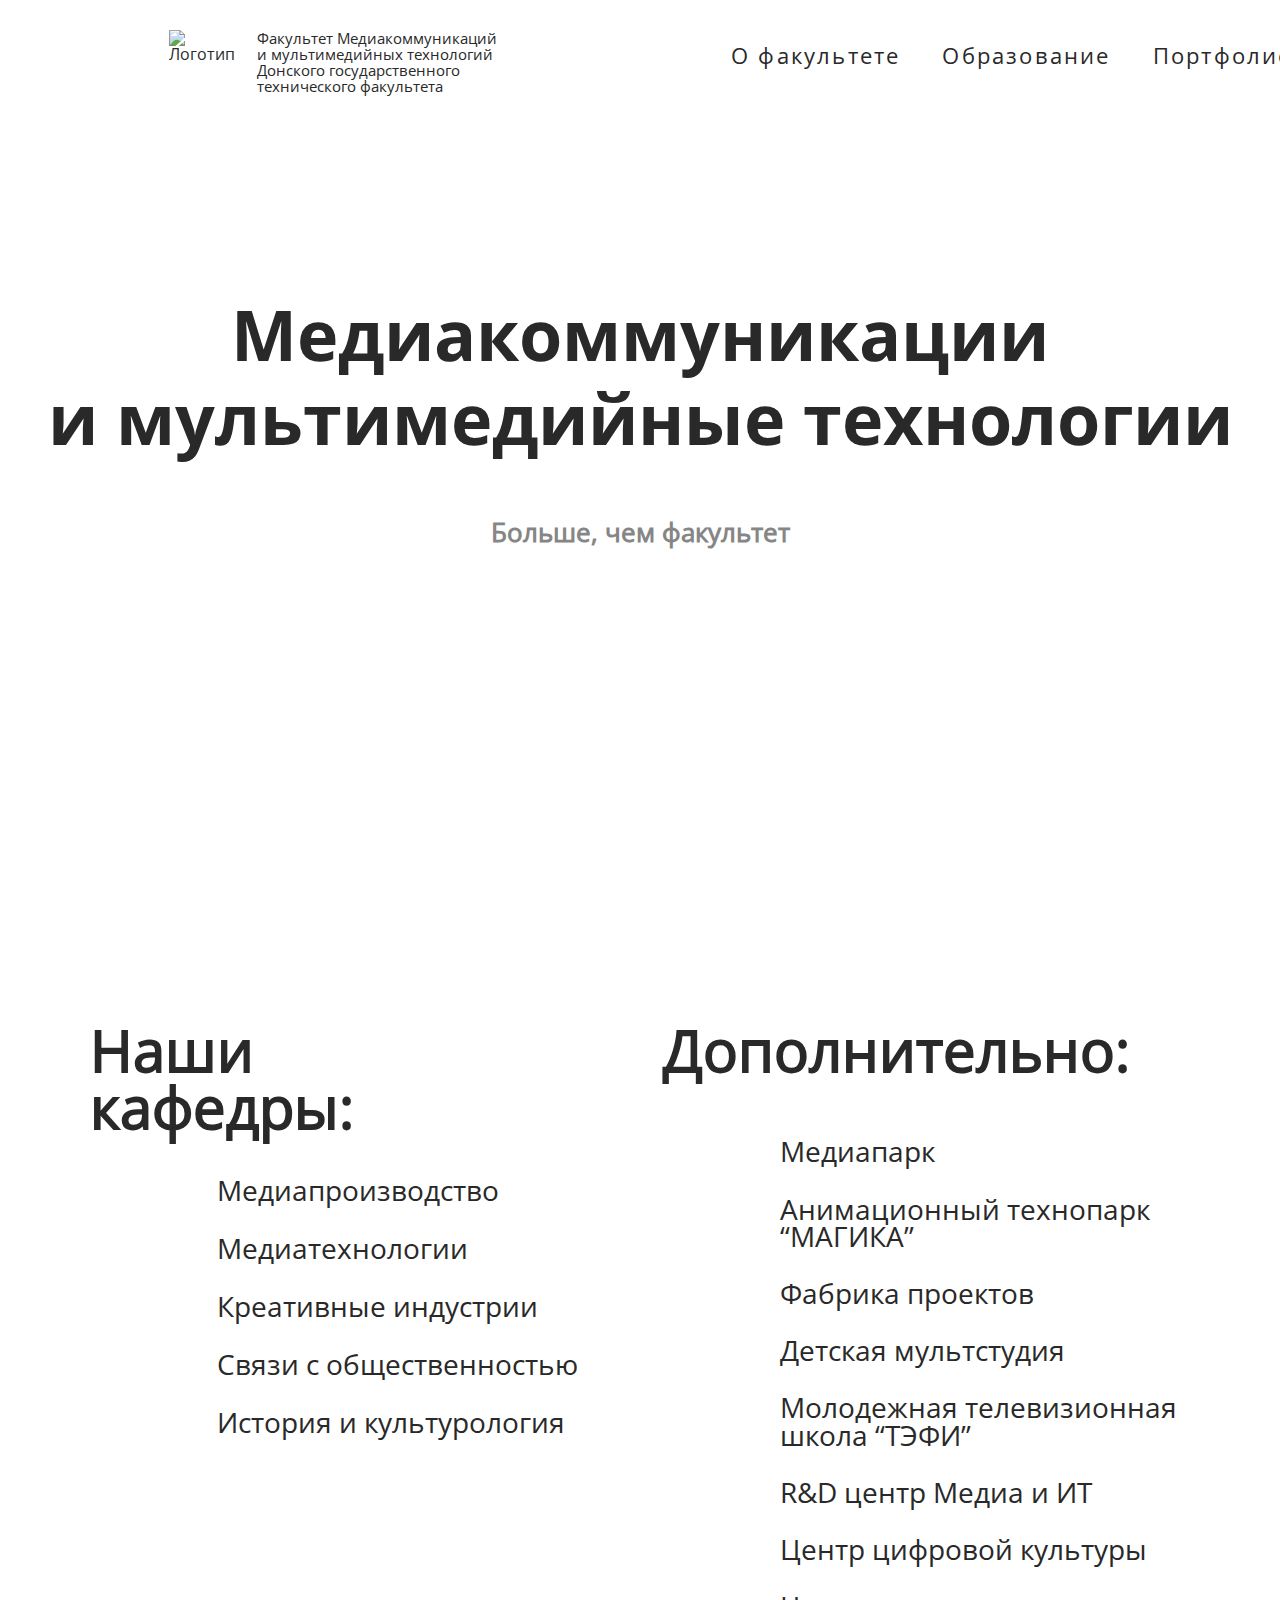
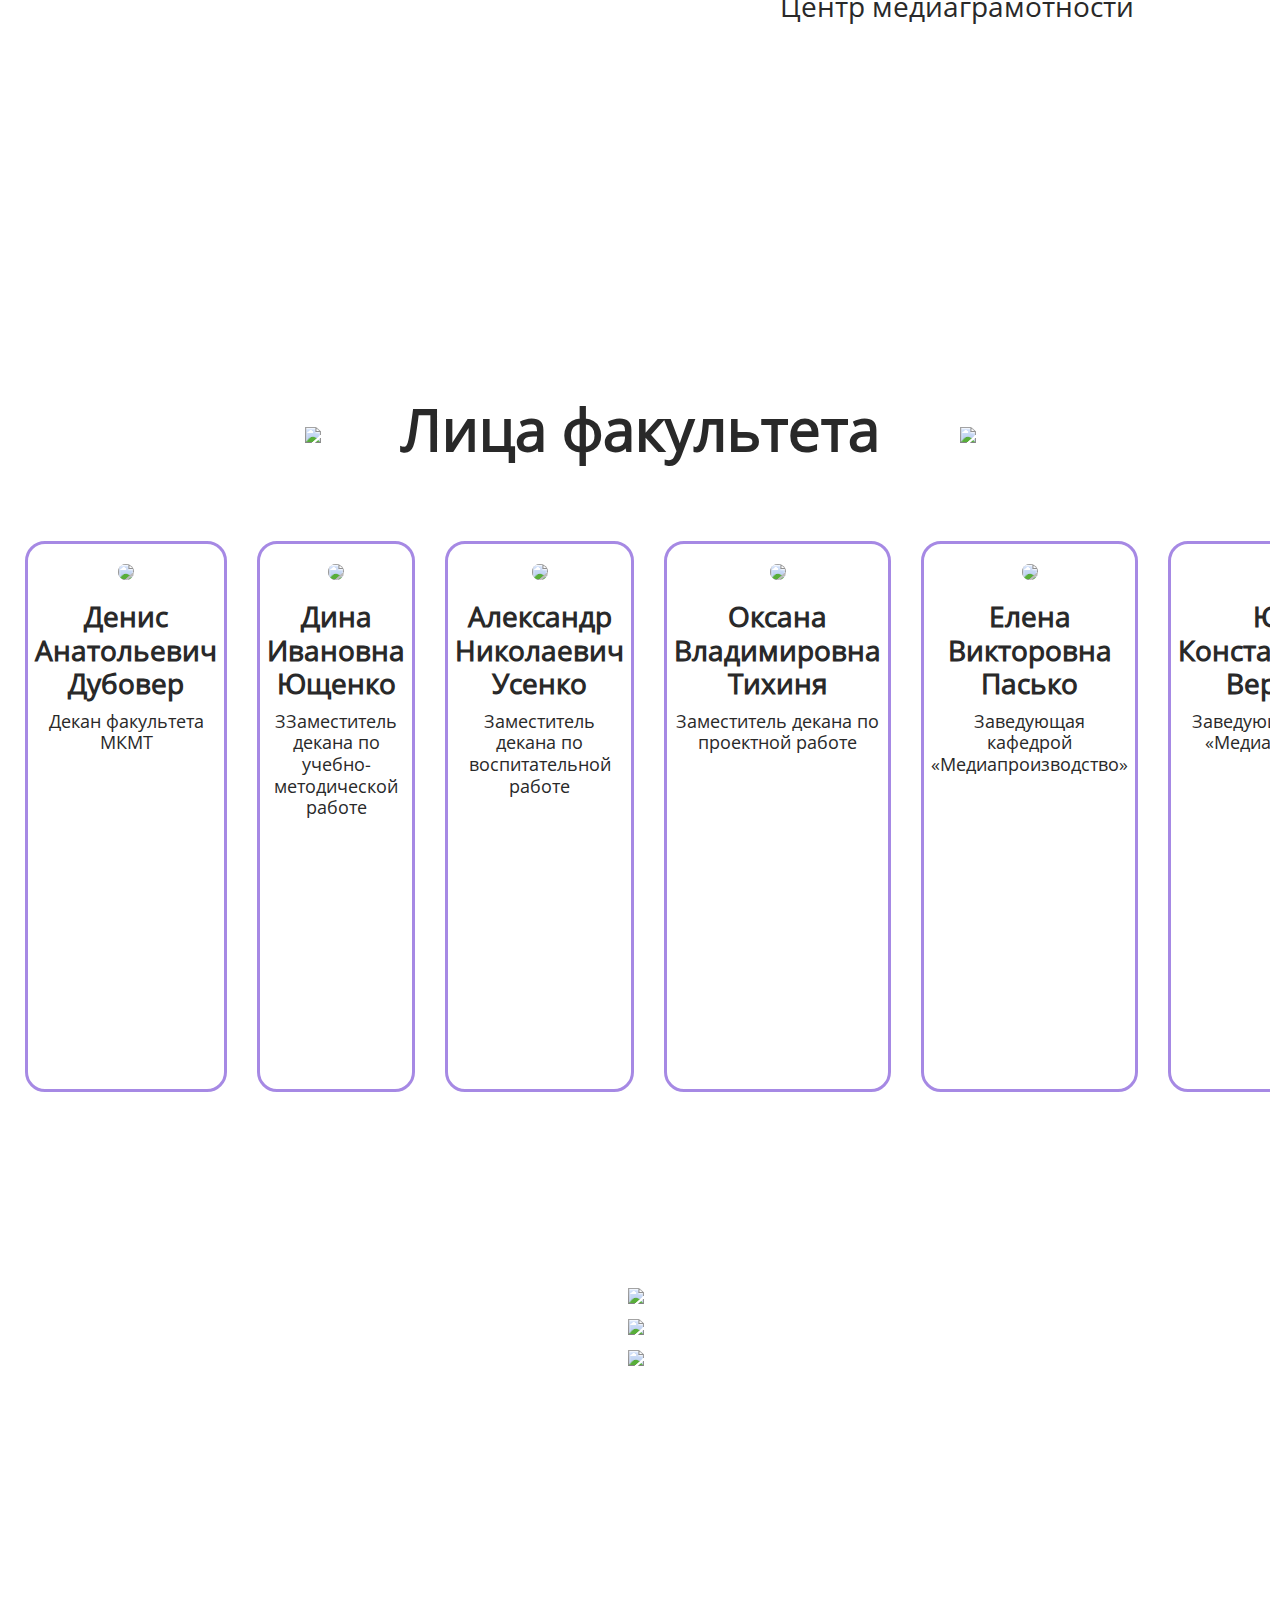
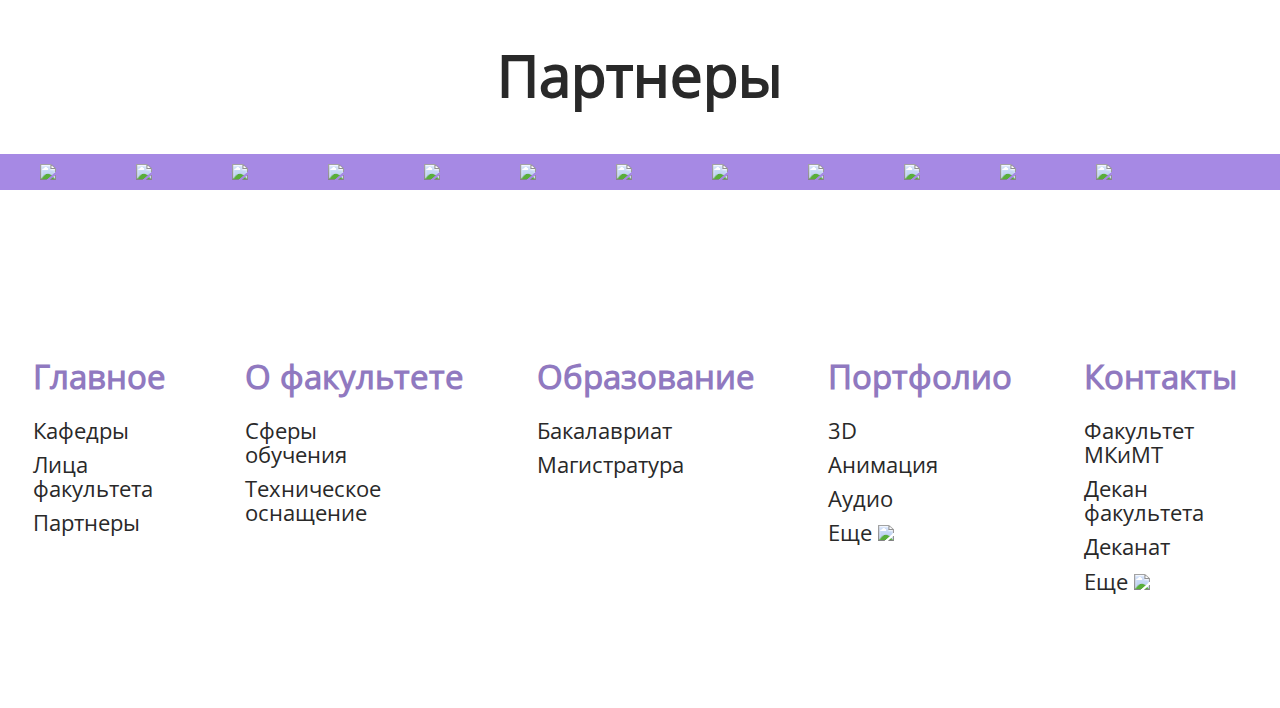
==== commit 11c24043: "Update index.html" ====
--- a/index.html
+++ b/index.html
@@ -45,6 +45,7 @@
                     и мультимедийные технологии</h1>
                 <p class="bigPresentation_smallText _anim-items _anim-no_hide">Больше, чем факультет</p>
             </div>
+            <a name="departaments"></a>
             <div class="main_blocks">
                 <div class="main_block_one">
                     <h2 class="one_caption">Наши кафедры:</h2>
@@ -52,9 +53,9 @@
                         <ul class="one_item_list">
                             <li>Медиапроизводство</li>
                             <li>Медиатехнологии</li>
+                            <li>Креативные индустрии</li>
                             <li>Связи с общественностью</li>
                             <li>История и культурология</li>
-                            <li>Креативные индустрии</li>
                         </ul>
                     </div>
                 </div>
@@ -74,6 +75,7 @@
                     </div>
                 </div>
             </div>
+            <a name="members"></a>
             <div class="carousel_preview">
                 <button class="carousel_left_btn arw-left arw"><img src="./styles/images/leftBTN.svg" /></button>
                 <h2 class="carousel_faces">Лица факультета</h2>
@@ -90,32 +92,32 @@
                     <div class="card" data-bs-toggle="modal" data-bs-target="#contactInfoPopup" data-bs-name="Дина Ивановна Ющенко" data-bs-room="Аудитория" data-bs-email="-" data-bs-phone="-">
                         <img class="card_photo" src="./styles/images/mainPage/SampleUserIcon.png" />
                         <h3 class="card_name">Дина Ивановна Ющенко</h3>
-                        <p class="card_position">Зам. декана по учебно-методической работе</p>
+                        <p class="card_position">ЗЗаместитель декана по учебно-методической работе</p>
                     </div>
                     <div class="card" data-bs-toggle="modal" data-bs-target="#contactInfoPopup" data-bs-name="Александр Николаевич Усенко" data-bs-room="Аудитория" data-bs-email="-" data-bs-phone="-">
                         <img class="card_photo" src="./styles/images/mainPage/SampleUserIcon.png" />
                         <h3 class="card_name">Александр Николаевич Усенко</h3>
-                        <p class="card_position">Зам. декана по воспитательной работе </p>
+                        <p class="card_position">Заместитель декана по воспитательной работе </p>
                     </div>
                     <div class="card" data-bs-toggle="modal" data-bs-target="#contactInfoPopup" data-bs-name="Оксана Владимировна Тихиня" data-bs-room="Аудитория" data-bs-email="-" data-bs-phone="-">
                         <img class="card_photo" src="./styles/images/mainPage/SampleUserIcon.png" />
                         <h3 class="card_name">Оксана Владимировна Тихиня</h3>
-                        <p class="card_position">Зам. декана по проектной работе </p>
+                        <p class="card_position">Заместитель декана по проектной работе </p>
                     </div>
                     <div class="card" data-bs-toggle="modal" data-bs-target="#contactInfoPopup" data-bs-name="Елена Викторовна Пасько" data-bs-room="Аудитория" data-bs-email="-" data-bs-phone="-">
                         <img class="card_photo" src="./styles/images/mainPage/SampleUserIcon.png" />
                         <h3 class="card_name">Елена Викторовна Пасько</h3>
-                        <p class="card_position">И.о. заведующей кафедрой «Медиапроизводство»</p>
+                        <p class="card_position">Заведующая кафедрой «Медиапроизводство»</p>
                     </div>
                     <div class="card" data-bs-toggle="modal" data-bs-target="#contactInfoPopup" data-bs-name="Максим Игоревич Кадомцев" data-bs-room="Аудитория" data-bs-email="-" data-bs-phone="-">
                         <img class="card_photo" src="./styles/images/mainPage/SampleUserIcon.png" />
-                        <h3 class="card_name">Максим Игоревич Кадомцев</h3>
-                        <p class="card_position">И.о. заведующего кафедрой «Медиатехнологии»</p>
+                        <h3 class="card_name">Юлия Константиновна Верченко</h3>
+                        <p class="card_position">Заведующая кафедрой «Медиатехнологии»</p>
                     </div>
                     <div class="card" data-bs-toggle="modal" data-bs-target="#contactInfoPopup" data-bs-name="Анита Сергеевна Цой" data-bs-room="Аудитория" data-bs-email="-" data-bs-phone="-">
                         <img class="card_photo" src="./styles/images/mainPage/SampleUserIcon.png" />
                         <h3 class="card_name">Анита Сергеевна Цой</h3>
-                        <p class="card_position">И.о. заведующей кафедрой «Креативные индустрии»</p>
+                        <p class="card_position">Заведующая кафедрой «Креативные индустрии»</p>
                     </div>
                     <div class="card" data-bs-toggle="modal" data-bs-target="#contactInfoPopup" data-bs-name="Наталья Васильевна Шишова" data-bs-room="Аудитория" data-bs-email="-" data-bs-phone="-">
                         <img class="card_photo" src="./styles/images/mainPage/SampleUserIcon.png" />
@@ -155,6 +157,7 @@
                 </div>
                 </div>
             </div>
+            <a name="partners"></a>
             <h2 class="partners_title">Партнеры</h2>
             <div class="partners">
                 <div class="partners_line">
@@ -174,15 +177,15 @@
             </div>
             <footer class="footer">
                 <div class="footer_main">
-                    <h3 class="footer_header">Главное</h3>
+                    <a href="index.html"><h3 class="footer_header">Главное</h3></a>
                     <ul class="footer_main_sub">
-                        <li><a>Кафедры</a></li>
-                        <li><a>Лица факультета</a></li>
-                        <li><a>Партнеры</a></li>
+                        <li><a href="#departaments">Кафедры</a></li>
+                        <li><a href="#members">Лица факультета</a></li>
+                        <li><a href="#partners">Партнеры</a></li>
                     </ul>
                 </div>
                 <div class="footer_faculty">
-                    <h3 class="footer_header">О факультете</h3>
+                    <a href="faculty.html"><h3 class="footer_header">О факультете</h3></a>
                     <ul class="footer_faculty_sub">
                         <li><a>Сферы обучения</a></li>
                         <li><a>Техническое оснащение</a></li>
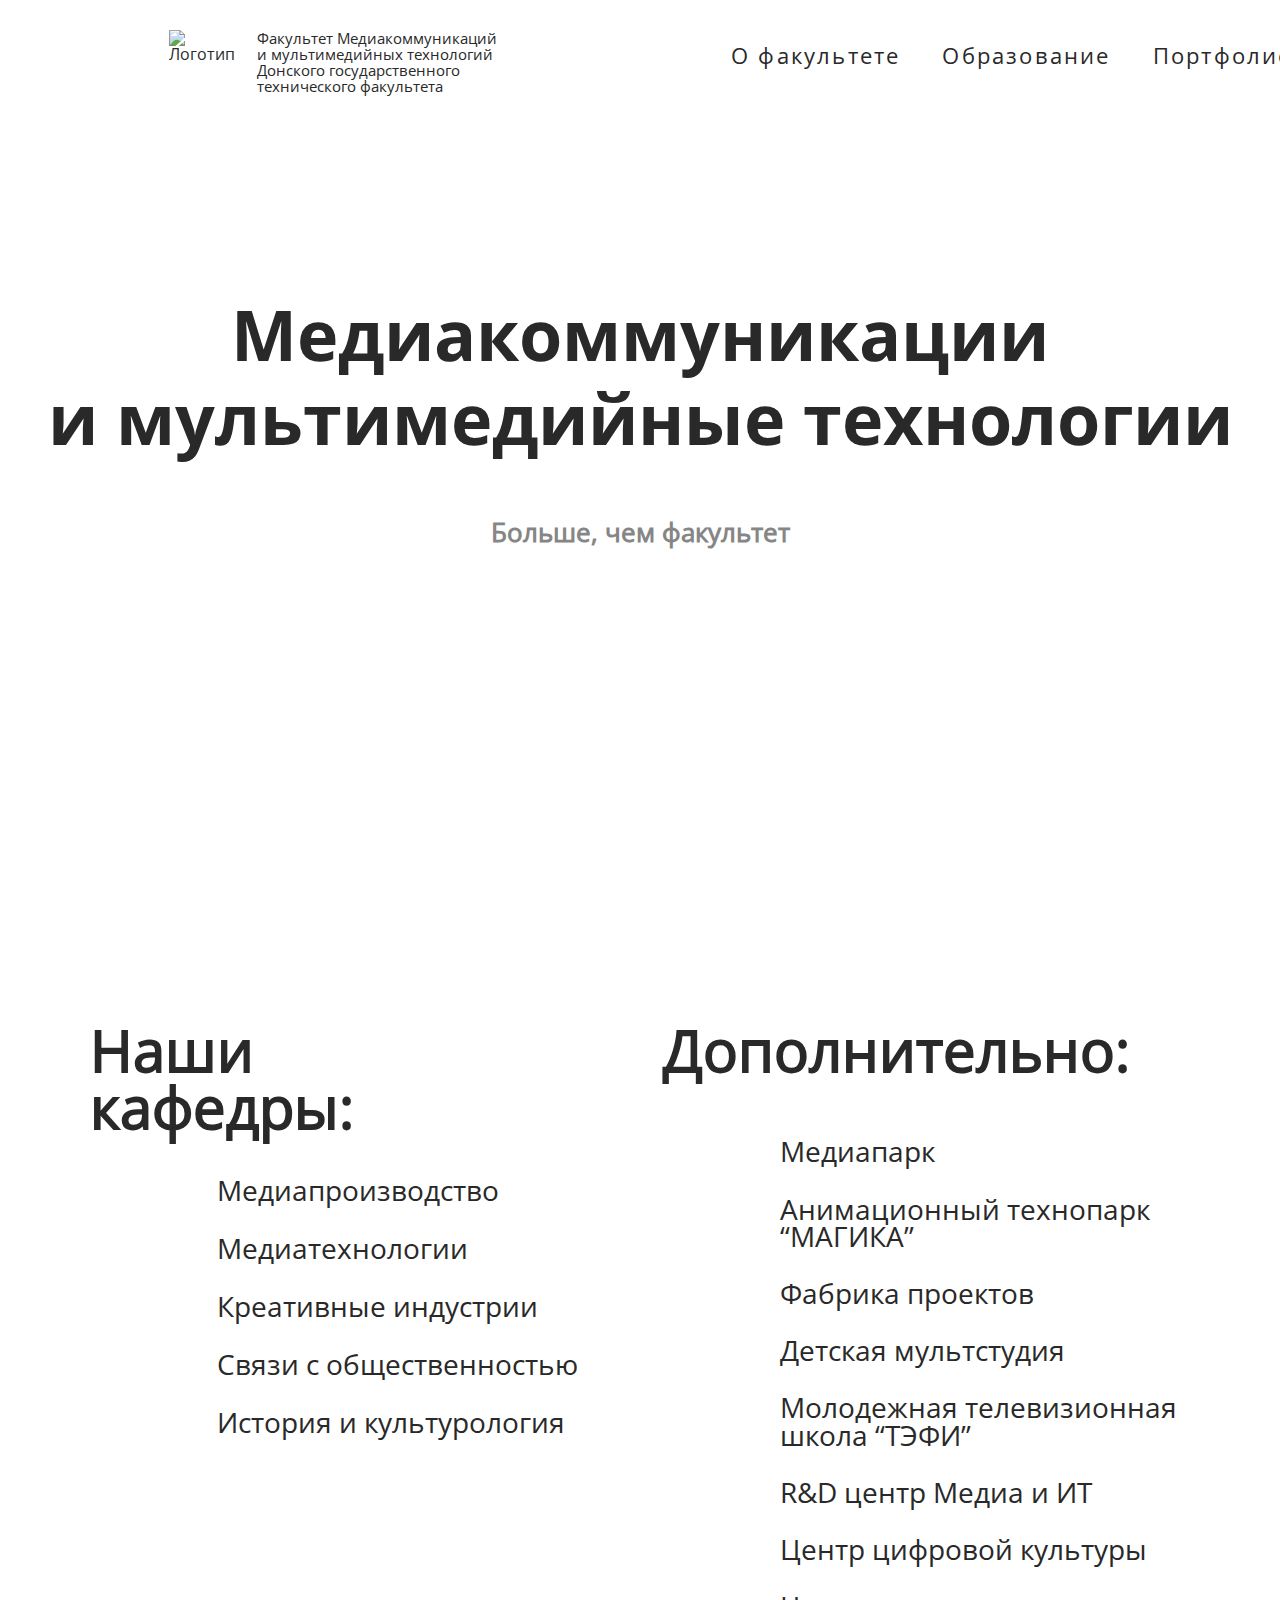
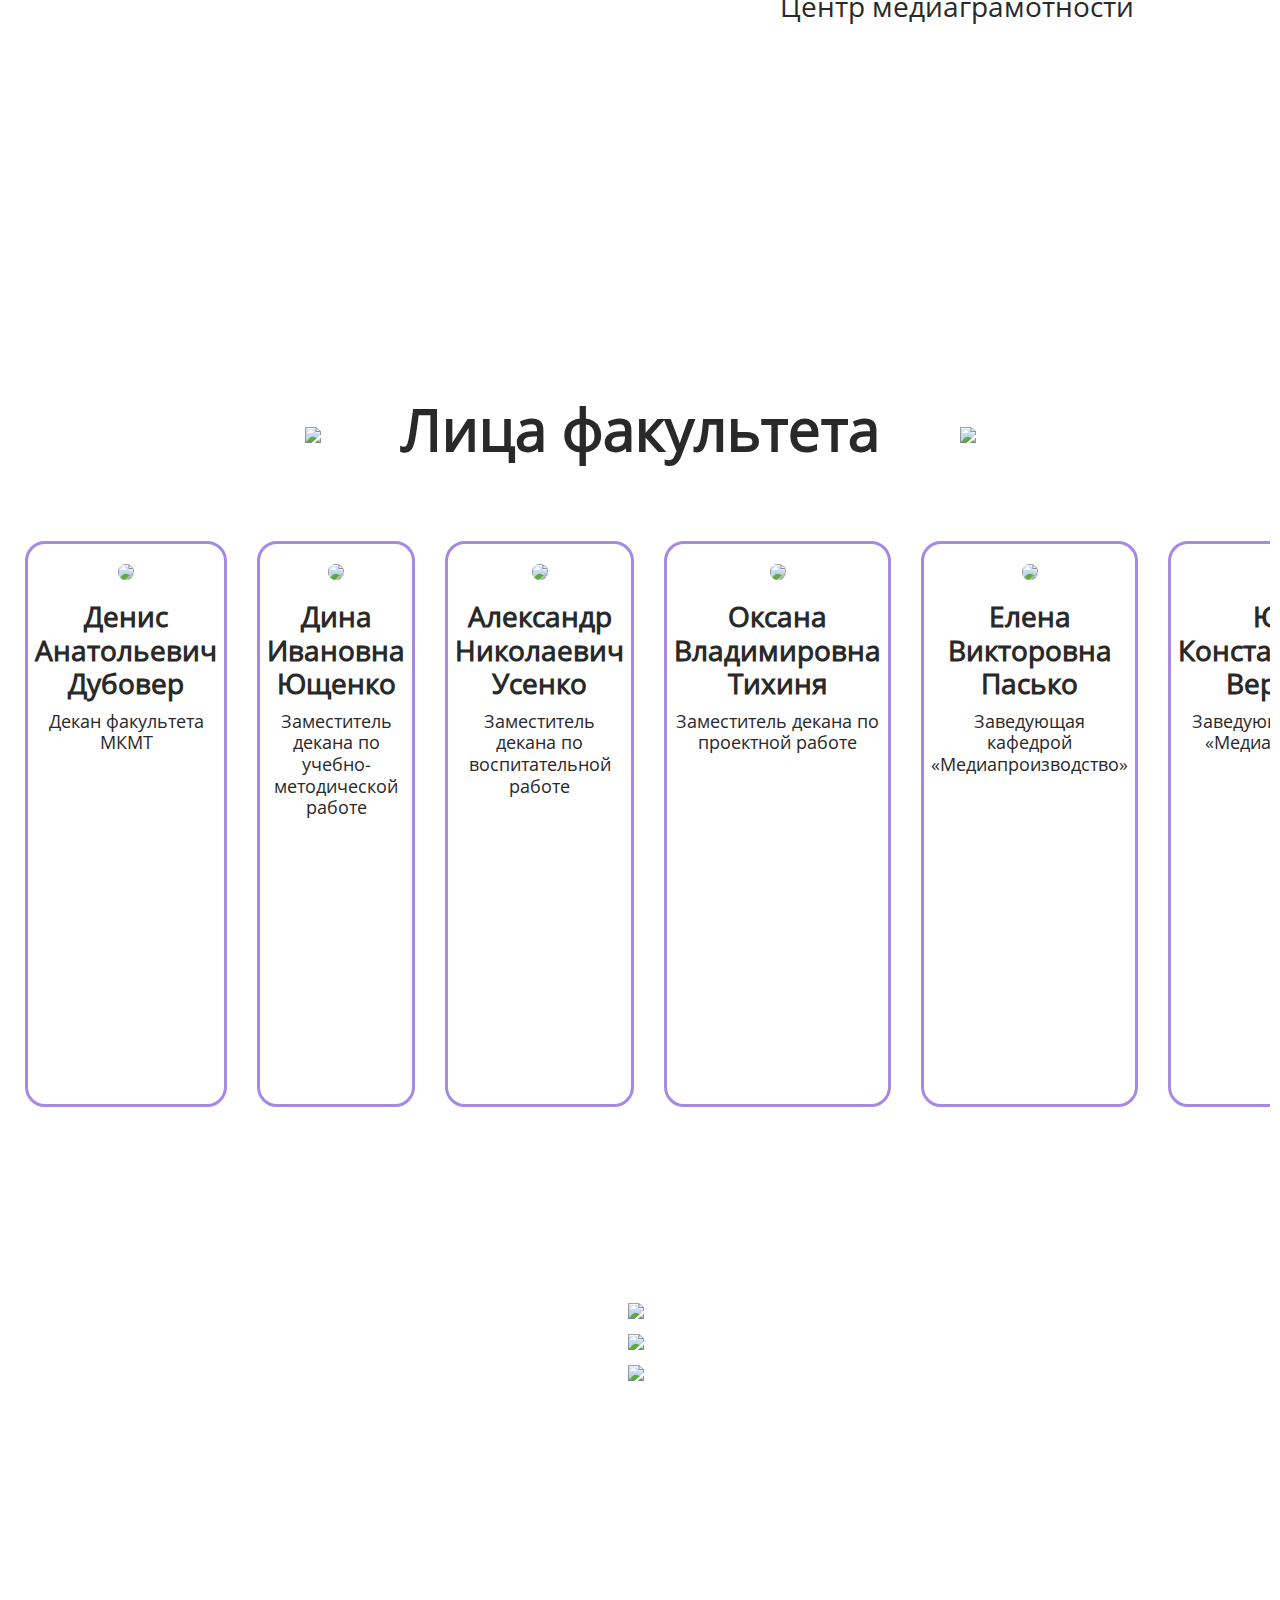
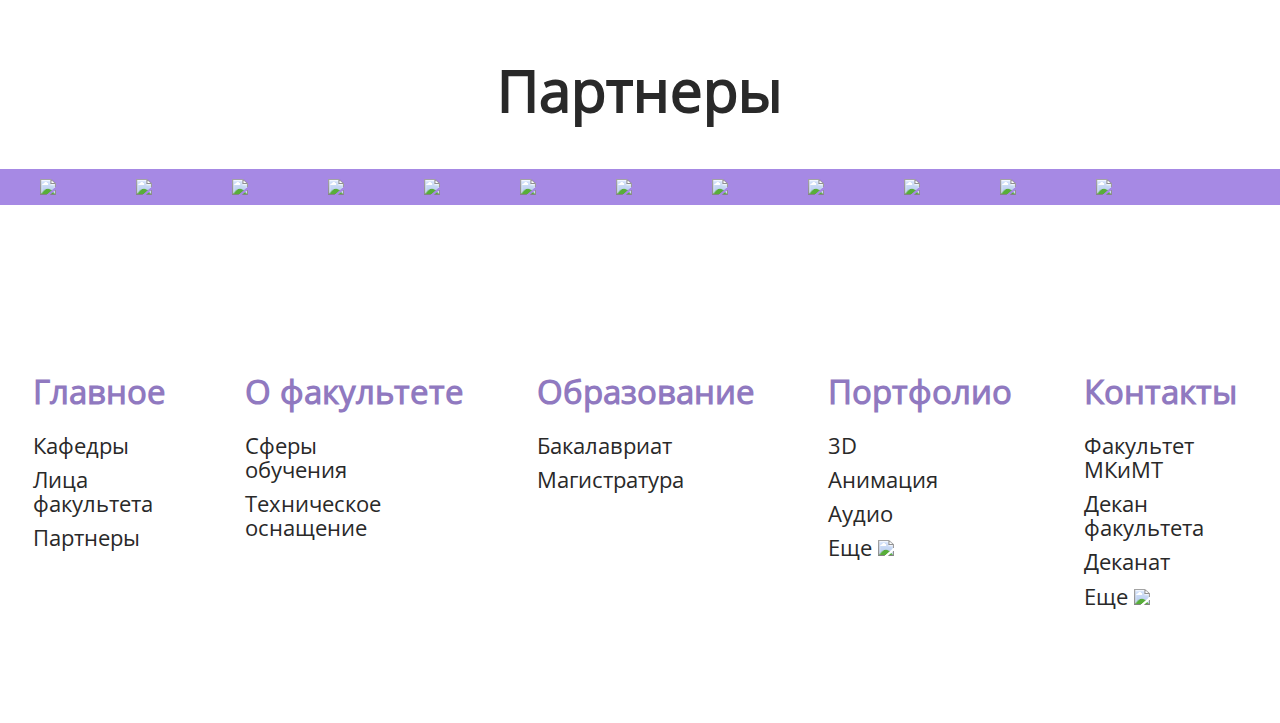
==== commit a49e185c: "Обновил всякое" ====
--- a/index.html
+++ b/index.html
@@ -5,7 +5,7 @@
     <meta charset="UTF-8">
     <meta http-equiv="X-UA-Compatible" content="IE=edge">
     <meta name="viewport" content="width=device-width, initial-scale=1.0">
-    <link rel="stylesheet" type="text/css" href="http://cdn.jsdelivr.net/npm/slick-carousel@1.8.1/slick/slick.css" />
+    <link rel="stylesheet" type="text/css" href="https://cdn.jsdelivr.net/npm/slick-carousel@1.8.1/slick/slick.css" />
     <link href="https://cdn.jsdelivr.net/npm/bootstrap@5.3.0-alpha1/dist/css/bootstrap.min.css" rel="stylesheet" integrity="sha384-GLhlTQ8iRABdZLl6O3oVMWSktQOp6b7In1Zl3/Jr59b6EGGoI1aFkw7cmDA6j6gD" crossorigin="anonymous">
     <link rel="stylesheet" href="./styles/styles.css" />
     <title>МКиМТ ДГТУ</title>
@@ -31,7 +31,7 @@
                     </a>
                     <nav class="burger-menu_nav">
                         <a href="faculty.html" class="burger-menu_link">О факультете</a>
-                        <a href="#" class="burger-menu_link">Образование</a>
+                        <a href="education.html" class="burger-menu_link">Образование</a>
                         <a href="#" class="burger-menu_link">Портфолио</a>
                         <a href="contacts.html" class="burger-menu_link">Контакты</a>
                     </nav>
@@ -89,46 +89,55 @@
                         <h3 class="card_name">Денис Анатольевич Дубовер</h3>
                         <p class="card_position">Декан факультета МКМТ</p>
                     </div>
-                    <div class="card" data-bs-toggle="modal" data-bs-target="#contactInfoPopup" data-bs-name="Дина Ивановна Ющенко" data-bs-room="Аудитория" data-bs-email="-" data-bs-phone="-">
+                    
+                    <div class="card" data-bs-toggle="modal" data-bs-target="#contactInfoPopup" data-bs-name="Дина Ивановна Ющенко" data-bs-room="Аудитория 2-807" data-bs-email="anymail@donstu.ru" data-bs-phone="+7(863)273-83-49">
                         <img class="card_photo" src="./styles/images/mainPage/SampleUserIcon.png" />
                         <h3 class="card_name">Дина Ивановна Ющенко</h3>
-                        <p class="card_position">ЗЗаместитель декана по учебно-методической работе</p>
-                    </div>
-                    <div class="card" data-bs-toggle="modal" data-bs-target="#contactInfoPopup" data-bs-name="Александр Николаевич Усенко" data-bs-room="Аудитория" data-bs-email="-" data-bs-phone="-">
+                        <p class="card_position">Заместитель декана по учебно-методической работе</p>
+                    </div>
+                    
+                    <div class="card" data-bs-toggle="modal" data-bs-target="#contactInfoPopup" data-bs-name="Александр Николаевич Усенко" data-bs-room="Аудитория 2-807" data-bs-email="anymail@donstu.ru" data-bs-phone="+7(863)273-83-49">
                         <img class="card_photo" src="./styles/images/mainPage/SampleUserIcon.png" />
                         <h3 class="card_name">Александр Николаевич Усенко</h3>
                         <p class="card_position">Заместитель декана по воспитательной работе </p>
                     </div>
+                    
                     <div class="card" data-bs-toggle="modal" data-bs-target="#contactInfoPopup" data-bs-name="Оксана Владимировна Тихиня" data-bs-room="Аудитория" data-bs-email="-" data-bs-phone="-">
                         <img class="card_photo" src="./styles/images/mainPage/SampleUserIcon.png" />
                         <h3 class="card_name">Оксана Владимировна Тихиня</h3>
                         <p class="card_position">Заместитель декана по проектной работе </p>
                     </div>
-                    <div class="card" data-bs-toggle="modal" data-bs-target="#contactInfoPopup" data-bs-name="Елена Викторовна Пасько" data-bs-room="Аудитория" data-bs-email="-" data-bs-phone="-">
+                    
+                    <div class="card" data-bs-toggle="modal" data-bs-target="#contactInfoPopup" data-bs-name="Елена Викторовна Пасько" data-bs-room="Аудитория 2-805(в)" data-bs-email="500_800@inbox.ru" data-bs-phone="+7(928)610-96-08">
                         <img class="card_photo" src="./styles/images/mainPage/SampleUserIcon.png" />
                         <h3 class="card_name">Елена Викторовна Пасько</h3>
                         <p class="card_position">Заведующая кафедрой «Медиапроизводство»</p>
                     </div>
-                    <div class="card" data-bs-toggle="modal" data-bs-target="#contactInfoPopup" data-bs-name="Максим Игоревич Кадомцев" data-bs-room="Аудитория" data-bs-email="-" data-bs-phone="-">
+                    
+                    <div class="card" data-bs-toggle="modal" data-bs-target="#contactInfoPopup" data-bs-name="Юлия Константиновна Верченко" data-bs-room="Аудитория 2-806(б)" data-bs-email="u_verchenko@mail.ru" data-bs-phone="+7(863)238-15-74">
                         <img class="card_photo" src="./styles/images/mainPage/SampleUserIcon.png" />
                         <h3 class="card_name">Юлия Константиновна Верченко</h3>
                         <p class="card_position">Заведующая кафедрой «Медиатехнологии»</p>
                     </div>
-                    <div class="card" data-bs-toggle="modal" data-bs-target="#contactInfoPopup" data-bs-name="Анита Сергеевна Цой" data-bs-room="Аудитория" data-bs-email="-" data-bs-phone="-">
+                    
+                    <div class="card" data-bs-toggle="modal" data-bs-target="#contactInfoPopup" data-bs-name="Анита Сергеевна Цой" data-bs-room="Аудитория 1-376(б)" data-bs-email="grin_s_m@mail.ru" data-bs-phone="+7(918)853-49-09">
                         <img class="card_photo" src="./styles/images/mainPage/SampleUserIcon.png" />
                         <h3 class="card_name">Анита Сергеевна Цой</h3>
                         <p class="card_position">Заведующая кафедрой «Креативные индустрии»</p>
                     </div>
-                    <div class="card" data-bs-toggle="modal" data-bs-target="#contactInfoPopup" data-bs-name="Наталья Васильевна Шишова" data-bs-room="Аудитория" data-bs-email="-" data-bs-phone="-">
+                    
+                    <div class="card" data-bs-toggle="modal" data-bs-target="#contactInfoPopup" data-bs-name="Наталья Васильевна Шишова" data-bs-room="Аудитория 2-402(а)" data-bs-email="nshishova@donstu.ru" data-bs-phone="+7(863)273-84-11">
                         <img class="card_photo" src="./styles/images/mainPage/SampleUserIcon.png" />
                         <h3 class="card_name">Наталья Васильевна Шишова</h3>
                         <p class="card_position">Заведующая кафедрой «История и культурология»</p>
                     </div>
-                    <div class="card" data-bs-toggle="modal" data-bs-target="#contactInfoPopup" data-bs-name="Ольга Владимировна Дружба" data-bs-room="Аудитория" data-bs-email="-" data-bs-phone="-">
+                    
+                    <div class="card" data-bs-toggle="modal" data-bs-target="#contactInfoPopup" data-bs-name="Ольга Владимировна Дружба" data-bs-room="Аудитория 2-400(а)" data-bs-email="odruzhba@yandex.ru" data-bs-phone="+7(863)238-13-75">
                         <img class="card_photo" src="./styles/images/mainPage/SampleUserIcon.png" />
                         <h3 class="card_name">Ольга Владимировна Дружба</h3>
                         <p class="card_position">Заведующая кафедрой «Связи с общественностью»</p>
                     </div>
+                    
                 </div>
             </div>
             <div class="modal" id="contactInfoPopup" tabindex="-1" aria-labelledby="contactInfoPopupLabel" aria-hidden="true">
@@ -151,8 +160,6 @@
                             <img class="cont_icon" src="./styles/images/contactsPage/телефон.svg">
                             <a class="personInfoLink" id="contactInfoPopupPhone"href="tel:+78632738795" ></a>
                         </div>
-                        
-                        
                     </div>
                 </div>
                 </div>
@@ -175,6 +182,7 @@
                     <img class="partner_logo" src="./styles/images/partners/южныйрегионмедиа.png" />
                 </div>
             </div>
+            
             <footer class="footer">
                 <div class="footer_main">
                     <a href="index.html"><h3 class="footer_header">Главное</h3></a>
@@ -192,7 +200,7 @@
                     </ul>
                 </div>
                 <div class="footer_education">
-                    <h3 class="footer_header">Образование</h3>
+                    <a href="education.html"><h3 class="footer_header">Образование</h3></a>
                     <ul class="footer_education_sub">
                         <li><a>Бакалавриат</a></li>
                         <li><a>Магистратура</a></li>
@@ -213,7 +221,7 @@
                     </ul>
                 </div>
                 <div class="footer_contacts">
-                    <h3 class="footer_header">Контакты</h3>
+                    <a href="contacts.html"><h3 class="footer_header">Контакты</h3></a>
                     <ul class="footer_contacts_sub">
                         <li><a>Факультет МКиМТ</a></li>
                         <li><a>Декан факультета</a></li>
@@ -231,7 +239,7 @@
     </div>
 
     <script src="https://ajax.googleapis.com/ajax/libs/jquery/2.2.0/jquery.min.js"></script>
-    <script type="text/javascript" src="http://cdn.jsdelivr.net/npm/slick-carousel@1.8.1/slick/slick.min.js"></script>
+    <script type="text/javascript" src="https://cdn.jsdelivr.net/npm/slick-carousel@1.8.1/slick/slick.min.js"></script>
     <script src="https://cdn.jsdelivr.net/npm/bootstrap@5.3.0-alpha1/dist/js/bootstrap.bundle.min.js" integrity="sha384-w76AqPfDkMBDXo30jS1Sgez6pr3x5MlQ1ZAGC+nuZB+EYdgRZgiwxhTBTkF7CXvN" crossorigin="anonymous"></script>
     <script src="./scripts/script.js"></script>
 </body>
--- a/styles/styles.css
+++ b/styles/styles.css
@@ -691,7 +691,11 @@
     }
 
     /*МЕНЮ ДЛЯ ТЕЛЕФОНОВ*/
-
+    /*Отключение подвала*/
+    .footer
+    {
+        display: none;
+    }
 }
 
 @media(max-width: 1280px) and (min-width: 900px) {
@@ -1094,7 +1098,7 @@
         border: 3px solid #A689E4;
         border-radius: 20px;
         margin: 0 15px 0 15px;
-        min-height: 545px;
+        min-height: 560px;
     }
 
     .card_photo {
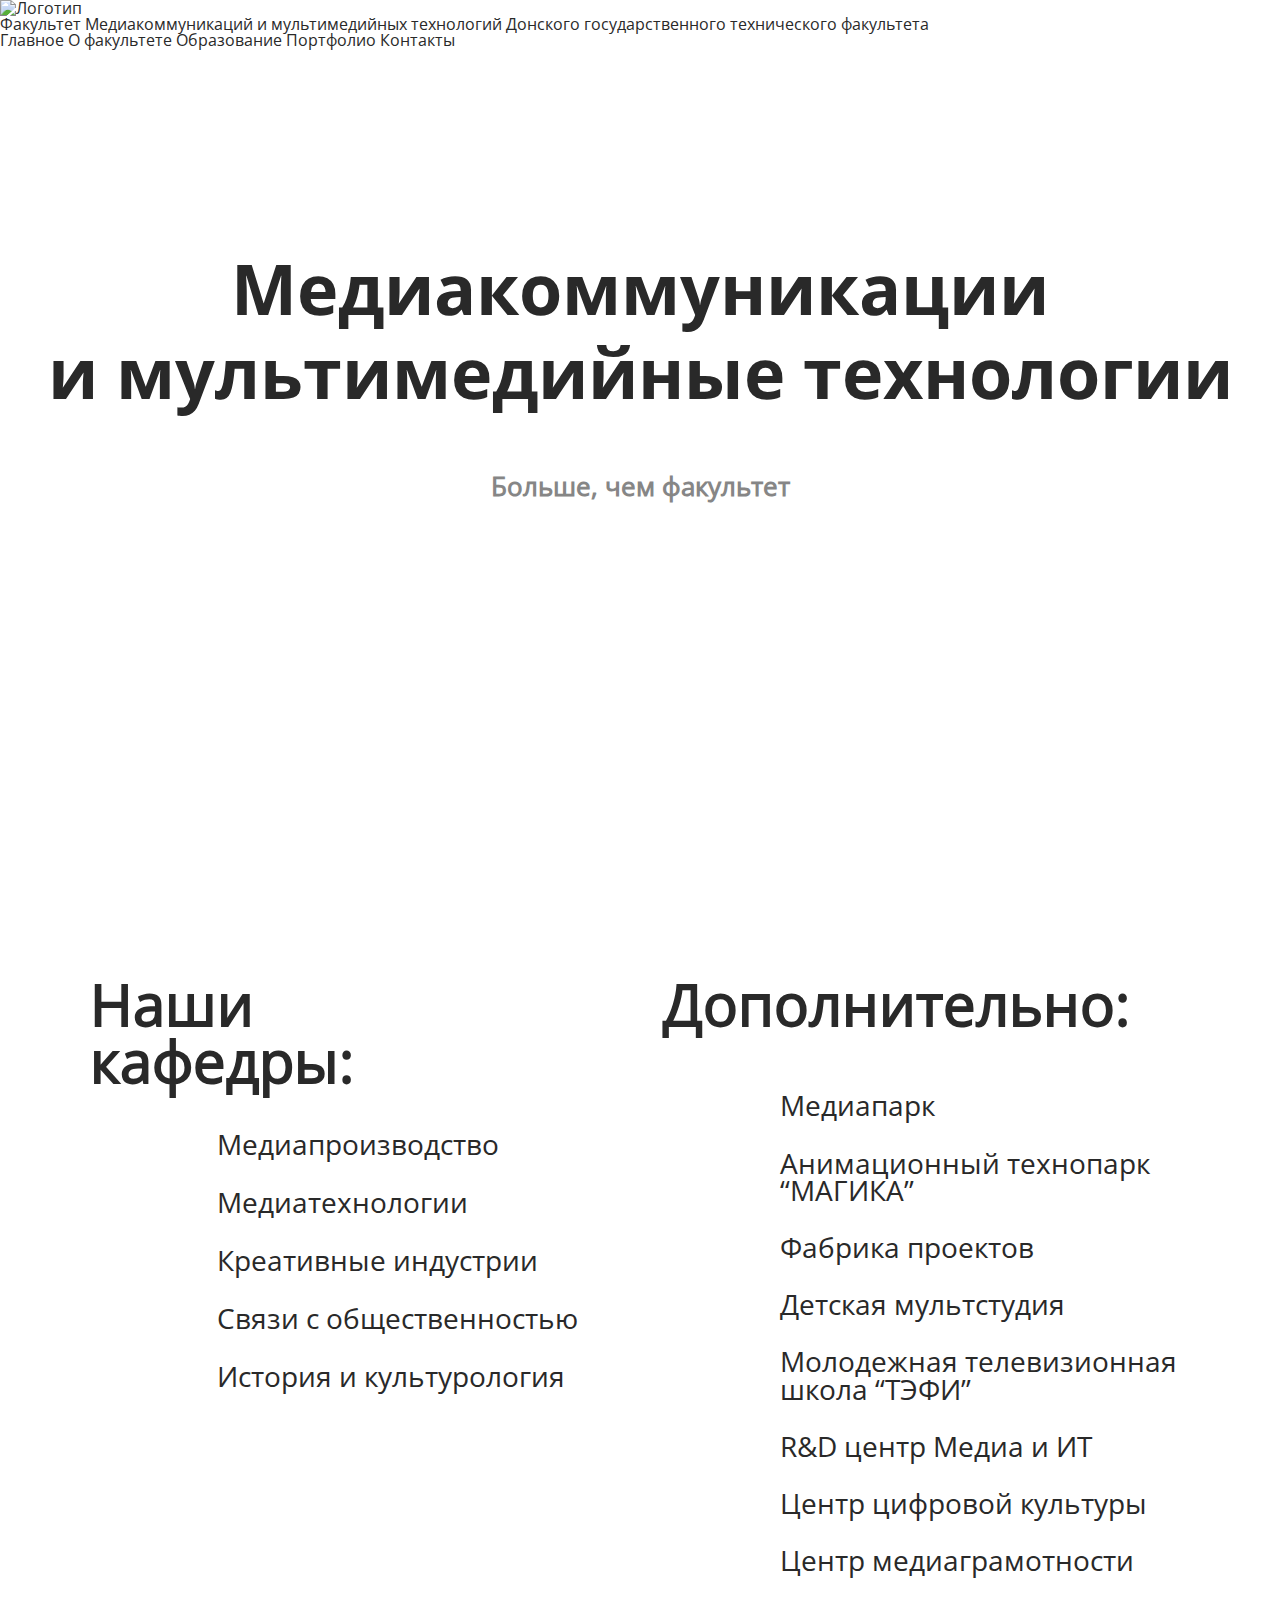
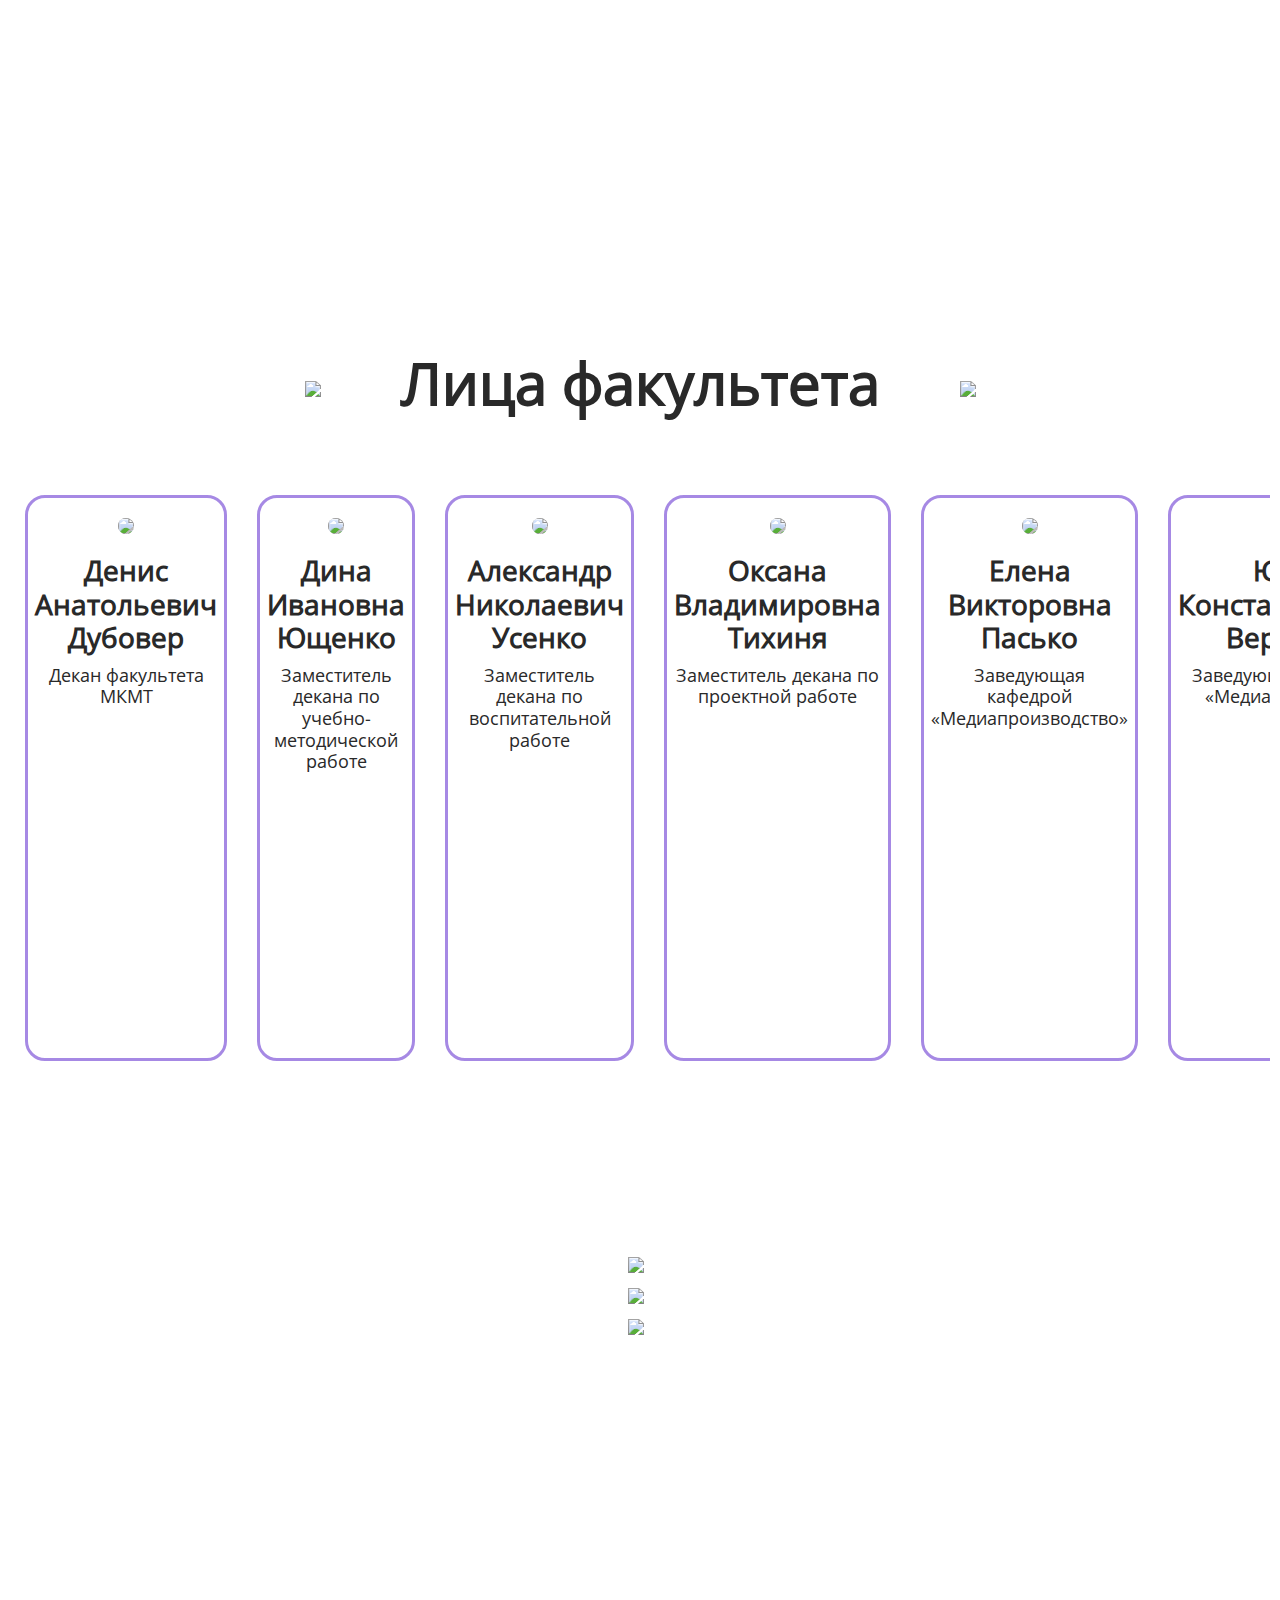
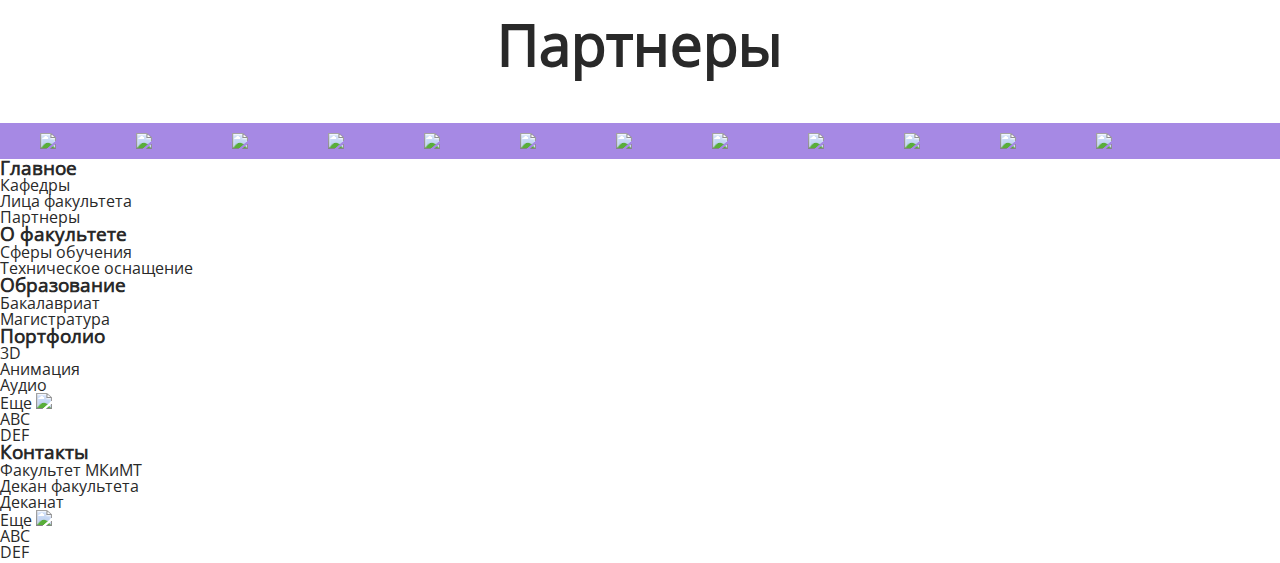
==== commit 9d879395: "Новый пункт в навигации" ====
--- a/index.html
+++ b/index.html
@@ -8,6 +8,10 @@
     <link rel="stylesheet" type="text/css" href="https://cdn.jsdelivr.net/npm/slick-carousel@1.8.1/slick/slick.css" />
     <link href="https://cdn.jsdelivr.net/npm/bootstrap@5.3.0-alpha1/dist/css/bootstrap.min.css" rel="stylesheet" integrity="sha384-GLhlTQ8iRABdZLl6O3oVMWSktQOp6b7In1Zl3/Jr59b6EGGoI1aFkw7cmDA6j6gD" crossorigin="anonymous">
     <link rel="stylesheet" href="./styles/styles.css" />
+    <link rel="stylesheet" href="./styles/wrapper.css" />
+    <link rel="stylesheet" href="./styles/header.css" />
+    <link rel="stylesheet" href="./styles/burger.css" />
+    <link rel="stylesheet" href="./styles/footer.css" />
     <title>МКиМТ ДГТУ</title>
 </head>
 
@@ -30,6 +34,7 @@
                         <spun class="burger-menu_lines"></spun>
                     </a>
                     <nav class="burger-menu_nav">
+                        <a href="index.html" class="burger-menu_link">Главное</a>
                         <a href="faculty.html" class="burger-menu_link">О факультете</a>
                         <a href="education.html" class="burger-menu_link">Образование</a>
                         <a href="#" class="burger-menu_link">Портфолио</a>
@@ -39,6 +44,7 @@
                 </div>
             </div>
         </header>
+        
         <div class="main">
             <div class="bigPresentation">
                 <h1 class="bigPresentation_title _anim-items _anim-no_hide">Медиакоммуникации<br>
--- a/styles/styles.css
+++ b/styles/styles.css
@@ -22,31 +22,18 @@
     color: #292929;
 }
 
-.wrapper {
-    min-height: 100%;
-    background-image: url("./images/fon.svg");
-}
 .modal-body{
     display: flex;
     flex-direction: column;
     gap: 15px;
     justify-content: center;
 }
-.header {
-    top: 0;
-    left: 0;
-    width: 100%;
-}
+
 .personInfoLink{
     text-align: center;
     font-weight: 500;
 }
 
-.burger-menu {
-    display: flex;
-    flex-wrap: wrap;
-    align-content: center;
-}
 .modal-title{
     text-align: center;
     font-weight: 700;
@@ -60,14 +47,6 @@
     display: flex;
     justify-content: center;
 }
-/*Стилизация*/
-.header_container {
-    display: flex;
-}
-
-.header_name_and_logo {
-    display: flex;
-}
 
 .bigPresentation_title {
     transform: translate(0px, 130%);
@@ -143,57 +122,9 @@
     overflow: hidden;
 }
 
-.footer_header {
-    color: #9079C0;
-}
-
-.sub_more_more {
-    display: none;
-    position: absolute;
-    top: 100%;
-}
-
-.footer_sub_more {
-    position: relative;
-    margin-bottom: 50px;
-}
-
-.sub_more_more {
-    display: none;
-    position: absolute;
-    background-color: #f7d1ff;
-    min-width: 100px;
-    z-index: 1;
-}
-
-.footer_sub_more:hover .sub_more_more {
-    display: block;
-    border-radius: 5px;
-}
-
-.sub_more_more li a {
-    padding-left: 10px;
-    padding-top: 8px;
-}
 
 @media(min-width: 451px) and (max-width: 900px) {
-    .nameFaculty {
-        max-width: 80%;
-        font-size: 16px;
-        line-height: 1.2em;
-    }
-
-    .header_name_and_logo {
-        margin-top: 20px;
-        margin-left: 25px;
-        gap: 15px;
-        align-items: center;
-    }
-
-    .logotype {
-        max-width: 70px;
-    }
-
+    
     .bigPresentation {
         min-height: 500px;
         display: flex;
@@ -293,7 +224,7 @@
         border: 3px solid #A689E4;
         border-radius: 9px;
         margin: 20px;
-        min-height: 433px;
+        min-height: 455px;
     }
 
     .card_photo {
@@ -329,68 +260,11 @@
         margin: 120px 0 30px 0;
     }
 
-    .footer {
-        margin-top: 170px;
-        display: flex;
-        flex-wrap: wrap;
-        justify-content: flex-start;
-        gap: 50px;
-        padding: 0 10px;
-    }
-
-    .footer_main_sub,
-    .footer_faculty_sub,
-    .footer_education_sub,
-    .footer_portfolio_sub,
-    .footer_contacts_sub {
-        font-size: 17px;
-        padding: 10px 0 10px 0;
-        max-width: 150px;
-        line-height: 1.1em;
-    }
-
-    .footer_main_sub,
-    .footer_faculty_sub {
-        padding-bottom: 10px 0;
-    }
-
-    .footer_main_sub li,
-    .footer_faculty_sub li,
-    .footer_education_sub li,
-    .footer_portfolio_sub li,
-    .footer_contacts_sub li {
-        padding: 5px 0;
-    }
-
-    .footer_portfolio_sub li button {
-        padding-top: 10px;
-    }
-
-    .footer_header {
-        margin-right: 10px;
-        font-size: 22px;
-    }
+    
 }
 
 @media(max-width: 450px) {
-    .nameFaculty {
-        max-width: 80%;
-        font-size: 12px;
-        text-align: center;
-    }
-
-    .header_name_and_logo {
-        margin-top: 10px;
-        margin-left: 10px;
-        flex-direction: column;
-        align-items: center;
-        gap: 10px;
-    }
-
-    .logotype {
-        max-width: 40px;
-    }
-
+    
     .bigPresentation {
         min-height: 300px;
         display: flex;
@@ -488,6 +362,7 @@
         border: 3px solid #A689E4;
         border-radius: 7px;
         margin: 20px;
+        min-height: 453px;
     }
 
     .card_photo {
@@ -516,242 +391,10 @@
         text-align: center;
         margin: 120px 0 30px 0;
     }
-
-    .footer {
-        margin-top: 100px;
-        display: flex;
-        flex-wrap: wrap;
-        justify-content: space-between;
-        padding: 0 10px;
-    }
-
-    .footer_main_sub,
-    .footer_faculty_sub,
-    .footer_education_sub,
-    .footer_portfolio_sub,
-    .footer_contacts_sub {
-        font-size: 15px;
-        padding: 10px 0 15px 0;
-    }
-
-    .footer_main_sub,
-    .footer_faculty_sub {
-        padding-bottom: 10px 0;
-    }
-
-    .footer_portfolio {
-        padding-right: 70px;
-    }
-
-    .footer_main_sub li,
-    .footer_faculty_sub li,
-    .footer_education_sub li,
-    .footer_portfolio_sub li,
-    .footer_contacts_sub li {
-        padding: 5px 0;
-    }
-
-    .footer_portfolio_sub li button {
-        padding-top: 10px;
-    }
-
-    .footer_header {
-        margin-right: 10px;
-    }
-
-}
-
-@media(max-width: 900px) {
-
-    /*МЕНЮ ДЛЯ ТЕЛЕФОНОВ*/
-    .burger-menu_button {
-        position: fixed;
-        top: 20px;
-        right: 20px;
-        z-index: 30;
-        width: 50px;
-        height: 50px;
-        border-radius: 50%;
-        background-color: rgba(255, 255, 255, 0.7);
-        -webkit-transition: 0.4s;
-        -moz-transition: 0.4s;
-        -o-transition: 0.4s;
-        transition: 0.4s;
-    }
-
-    .burger-menu_button:hover .burger-menu_lines {
-        filter: brightness(0.7);
-    }
-
-    .burger-menu_button:hover {
-        background-color: rgba(255, 255, 255, 0.7);
-    }
-
-    .burger-menu_lines::before,
-    .burger-menu_lines::after,
-    .burger-menu_lines {
-        position: absolute;
-        width: 30px;
-        height: 3px;
-        background-color: #A081E2;
-        -webkit-transition: 0.4s;
-        -moz-transition: 0.4s;
-        -o-transition: 0.4s;
-        transition: 0.4s;
-    }
-
-    .burger-menu_lines {
-        top: 50%;
-        left: 50%;
-        transform: translate(-50%, -50%);
-    }
-
-    .burger-menu_lines::before {
-        content: '';
-        top: -12px;
-    }
-
-    .burger-menu_lines::after {
-        content: '';
-        top: 12px;
-    }
-
-
-    .burger-menu_active .burger-menu_lines {
-        background-color: transparent;
-    }
-
-    .burger-menu_active .burger-menu_lines::before {
-        top: 0;
-        transform: rotate(45deg);
-    }
-
-    .burger-menu_active .burger-menu_lines::after {
-        top: 0;
-        transform: rotate(-45deg);
-    }
-
-    .burger-menu_nav {
-        padding-top: 120px;
-        position: fixed;
-        top: 0;
-        z-index: 20;
-        display: flex;
-        flex-flow: column;
-        height: 100%;
-        background-color: #dabbfd;
-        overflow-y: auto;
-        right: -100%;
-        -webkit-transition: 0.8s;
-        -moz-transition: 0.8s;
-        -o-transition: 0.8s;
-        transition: 0.8s;
-    }
-
-    .burger-menu_active .burger-menu_nav {
-        right: 0;
-        -webkit-transition: 0.4s;
-        -moz-transition: 0.4s;
-        -o-transition: 0.4s;
-        transition: 0.4s;
-    }
-
-    .burger-menu_link {
-        padding: 18px 35px;
-        font-size: 18px;
-        text-decoration: none;
-        text-transform: uppercase;
-        letter-spacing: 5px;
-        font-weight: 400;
-        color: #80135f;
-        border-bottom: 2px solid #fff;
-    }
-
-    .burger-menu_link:first-child {
-        border-top: 2px solid #fff;
-    }
-
-    .burger-menu_link:hover {
-        filter: brightness(0.9);
-    }
-
-    .burger-menu_overlay {
-        display: none;
-        position: fixed;
-        top: 0;
-        left: 0;
-        width: 100vw;
-        height: 100vh;
-        z-index: 10;
-    }
-
-    .burger-menu_active .burger-menu_overlay {
-        display: block;
-        background-color: rgba(0, 0, 0, 0.6);
-    }
-
-    /*МЕНЮ ДЛЯ ТЕЛЕФОНОВ*/
-    /*Отключение подвала*/
-    .footer
-    {
-        display: none;
-    }
 }
 
 @media(max-width: 1280px) and (min-width: 900px) {
-    .header_container {
-        margin: 0px 30px 0 30px;
-/*
-        margin-top:0; */
-        padding-top: 30px;
-        justify-content: space-evenly;
-    }
-
-    .header_name_and_logo {
-        gap: 15px;
-    }
-
-    .logotype {
-        max-width: 17%;
-    }
-
-    .nameFaculty {
-        max-width: 200px;
-        font-size: 13px;
-        line-height: 14px;
-    }
-
-    .burger-menu_nav {
-        min-width: 600px;
-        display: flex;
-        justify-content: space-between;
-        align-content: center;
-    }
-
-    .burger-menu_link {
-        display: inline-block;
-        position: relative;
-        letter-spacing: .1em;
-        padding-bottom: 15px;
-    }
-
-    .burger-menu_link:hover::after {
-        width: 100%;
-        right: 0;
-    }
-
-    .burger-menu_link::after {
-        background: none repeat scroll 0 0 transparent;
-        bottom: 0;
-        content: "";
-        display: block;
-        height: 4px;
-        right: 0;
-        position: absolute;
-        background: linear-gradient(to left, #e1b2fc, #a0f7f2 100%);
-        transition: width .5s ease 0s, right .5s ease 0s;
-        width: 0;
-    }
+    
 
     .bigPresentation {
         min-height: 600px;
@@ -850,7 +493,8 @@
         border: 3px solid #A689E4;
         border-radius: 9px;
         margin: 0 10px 0 10px;
-        min-height: 412px;
+        min-height: 380px;
+/*        412*/
     }
 
     .card_photo {
@@ -885,109 +529,10 @@
         font-size: 30px;
         margin: 120px 0 30px 0;
     }
-    .footer {
-        margin-top: 170px;
-        display: flex;
-        flex-wrap: wrap;
-        justify-content: space-evenly;
-        gap: 40px;
-        padding: 0 10px;
-    }
-
-    .footer_main_sub,
-    .footer_faculty_sub,
-    .footer_education_sub,
-    .footer_portfolio_sub,
-    .footer_contacts_sub {
-        font-size: 14px;
-        padding: 10px 0 10px 0;
-        max-width: 150px;
-        line-height: 1.1em;
-    }
-
-    .footer_main_sub,
-    .footer_faculty_sub {
-        padding-bottom: 10px 0;
-    }
-
-    .footer_main_sub li,
-    .footer_faculty_sub li,
-    .footer_education_sub li,
-    .footer_portfolio_sub li,
-    .footer_contacts_sub li {
-        padding: 5px 0;
-    }
-
-    .footer_portfolio_sub li button {
-        padding-top: 10px;
-    }
-
-    .footer_header {
-        margin-right: 10px;
-        font-size: 20px;
-    }
+    
 }
 @media(min-width: 1280px){
-    .header_container {
-        
-/*        margin-top: 90px;*/
-        padding-top: 30px;
-        margin-left: 5%;
-        margin-right: 5%;
-        gap:10%;
-    }
-
-    .header_name_and_logo {
-        gap: 20px;
-    }
-
-    .logotype {
-        max-width: 20%;
-    }
-
-    .nameFaculty {
-        max-width: 240px;
-        font-size: 15px;
-        line-height: 16px;
-    }
-    .burger-menu{
-        width: 33%;
-        display: flex;
-        align-items: center;
-    }
-    .burger-menu_nav {
-        min-width: 190%;
-        display: flex;
-        justify-content: space-between;
-        align-content: center;
-/*        align-items: center;*/
-    }
-
-    .burger-menu_link {
-        display: inline-block;
-        position: relative;
-        letter-spacing: .1em;
-        padding-bottom: 15px;
-        font-size: 22px;
-    }
-
-    .burger-menu_link:hover::after {
-        width: 100%;
-        right: 0;
-    }
-
-    .burger-menu_link::after {
-        background: none repeat scroll 0 0 transparent;
-        bottom: 0;
-        content: "";
-        display: block;
-        height: 4px;
-        right: 0;
-        position: absolute;
-        background: linear-gradient(to left, #e1b2fc, #a0f7f2 100%);
-        transition: width .5s ease 0s, right .5s ease 0s;
-        width: 0;
-    }
+    
     .bigPresentation {
         min-height: 650px;
         display: flex;
@@ -1133,44 +678,7 @@
         font-size: 360%;
         margin: 280px 0 50px 0;
     }
-    .footer {
-        margin-top: 170px;
-        display: flex;
-        flex-wrap: wrap;
-        justify-content: space-evenly;
-        padding: 0 10px;
-    }
-
-    .footer_main_sub,
-    .footer_faculty_sub,
-    .footer_education_sub,
-    .footer_portfolio_sub,
-    .footer_contacts_sub {
-        font-size: 22px;
-        padding: 20px 0 60px 0;
-        line-height: 1.1em;
-    }
-
-    .footer_main_sub,
-    .footer_faculty_sub {
-        padding-bottom: 20px 0;
-    }
-
-    .footer_main_sub li,
-    .footer_faculty_sub li,
-    .footer_education_sub li,
-    .footer_portfolio_sub li,
-    .footer_contacts_sub li {
-        padding: 5px 0;
-    }
-
-    .footer_portfolio_sub li button {
-        padding-top: 10px;
-    }
-
-    .footer_header {
-        font-size: 33px;
-    }
+    
 }
 @font-face {
     font-family: "OpenSans";
